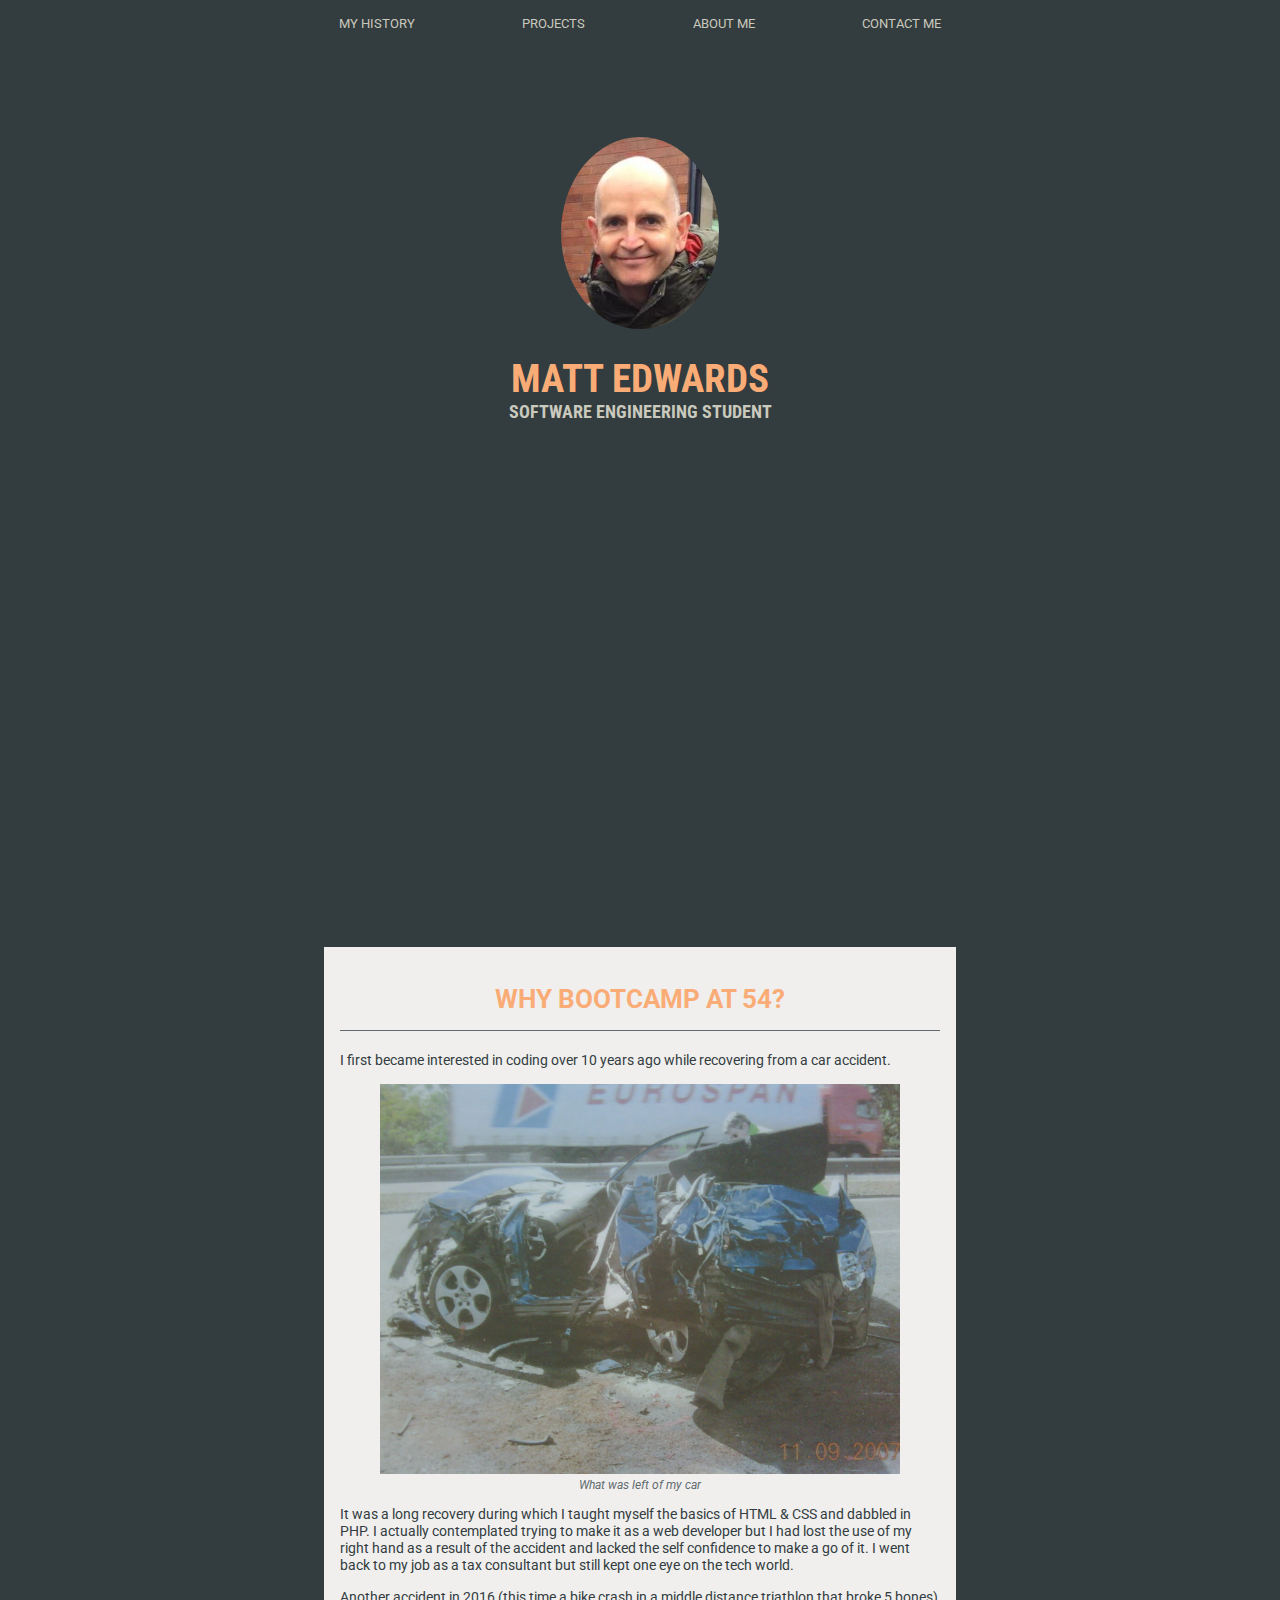
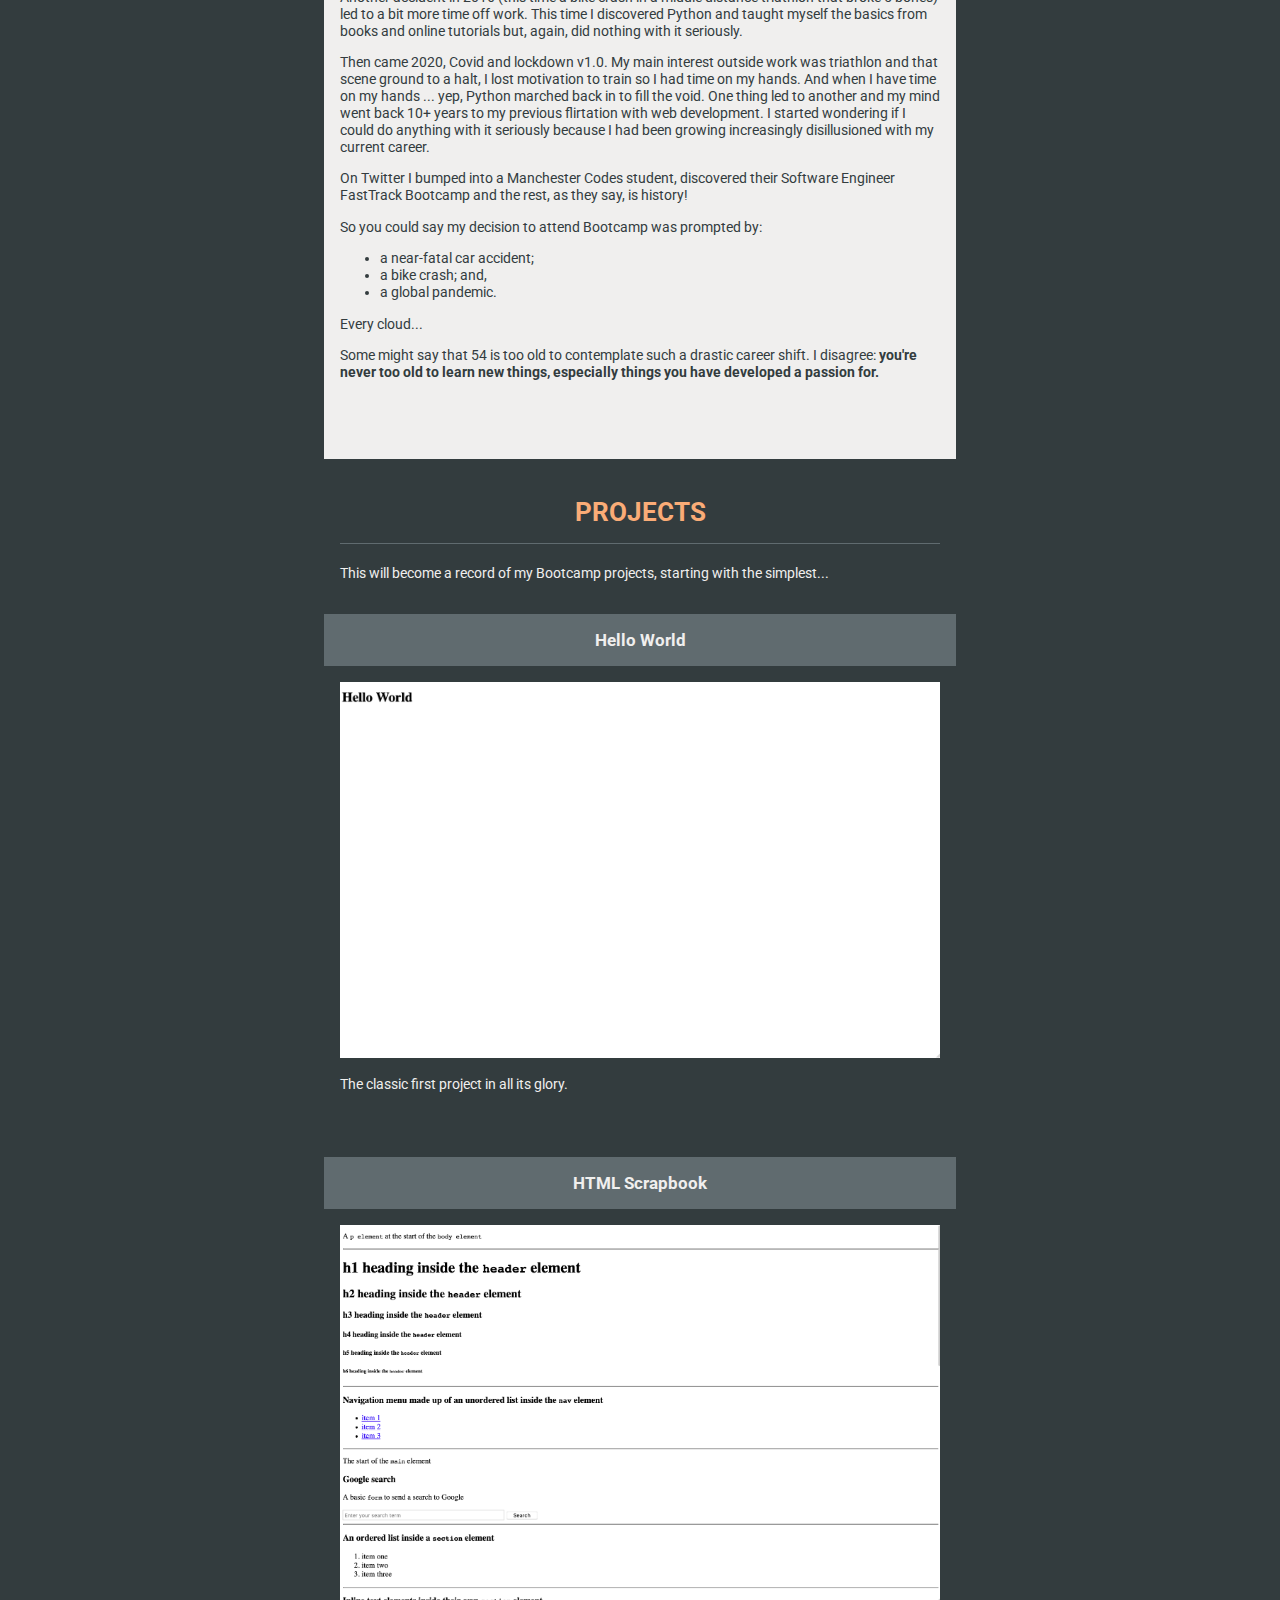
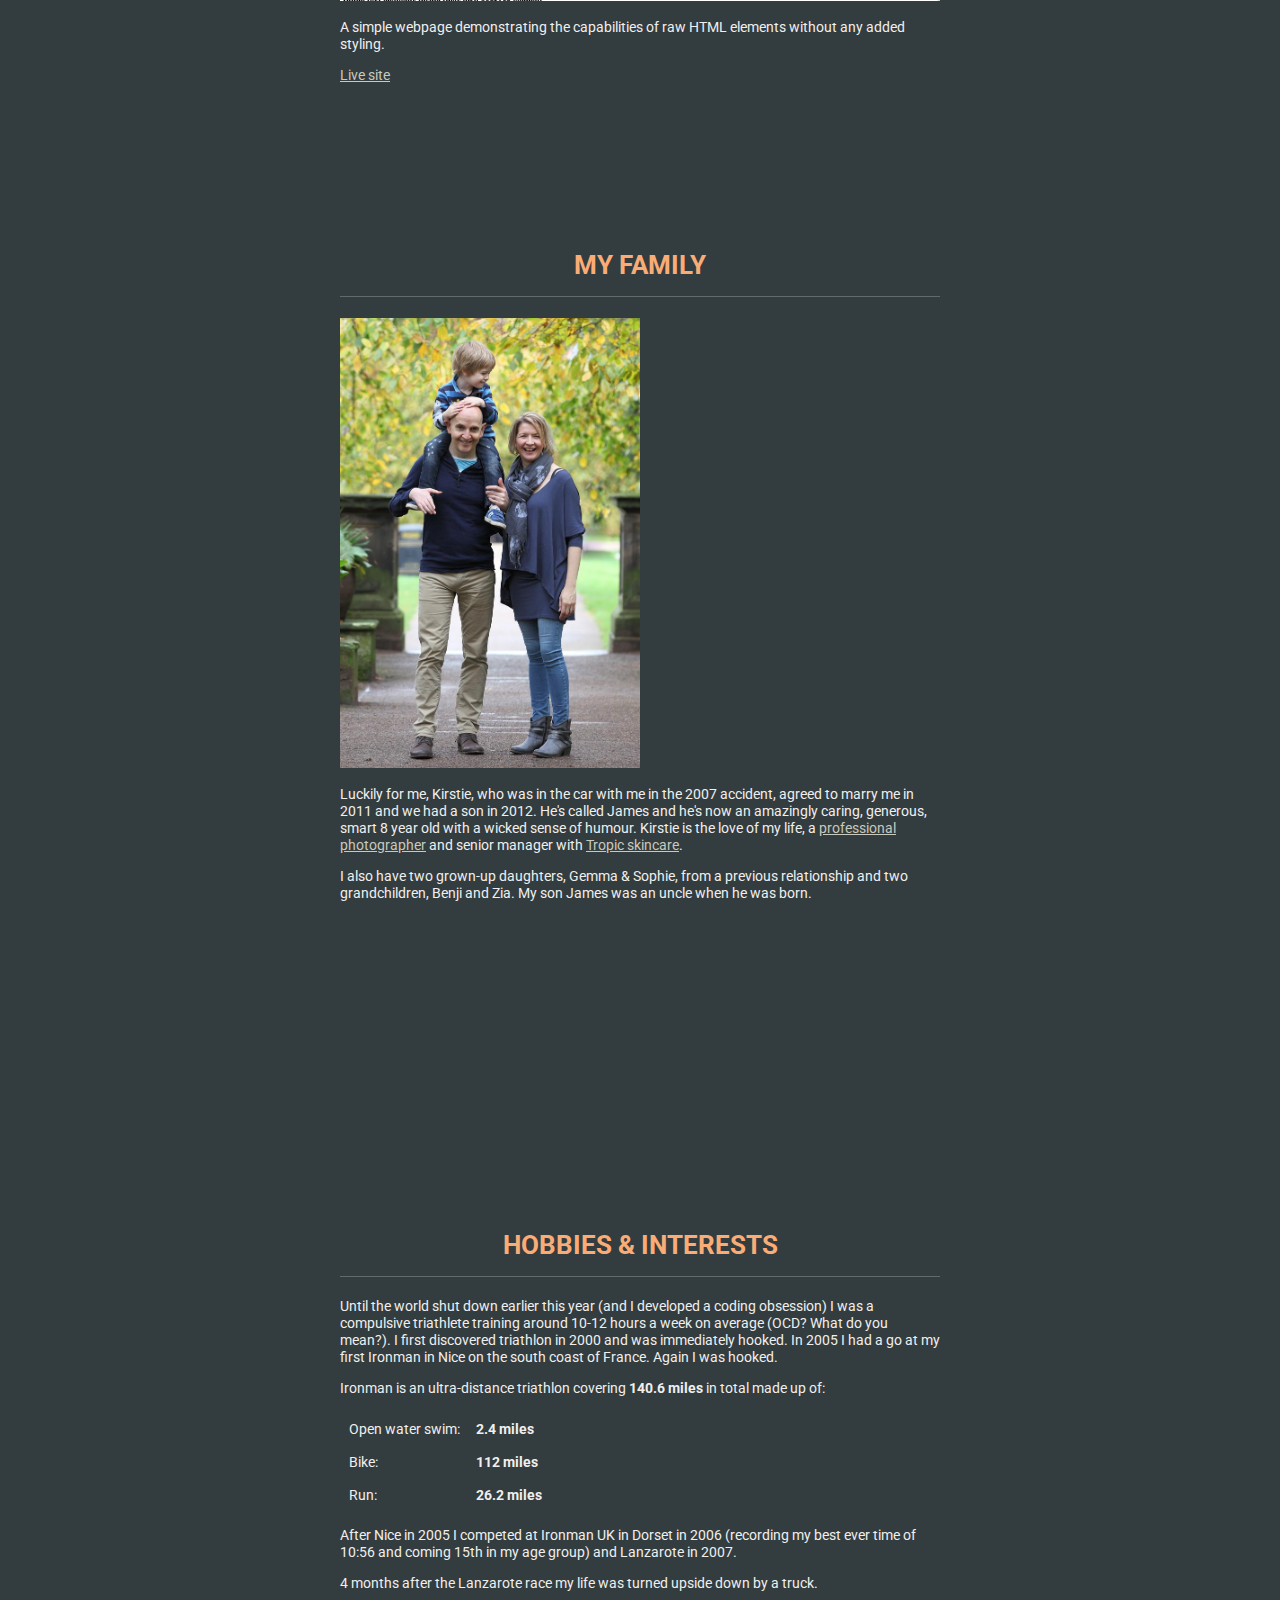
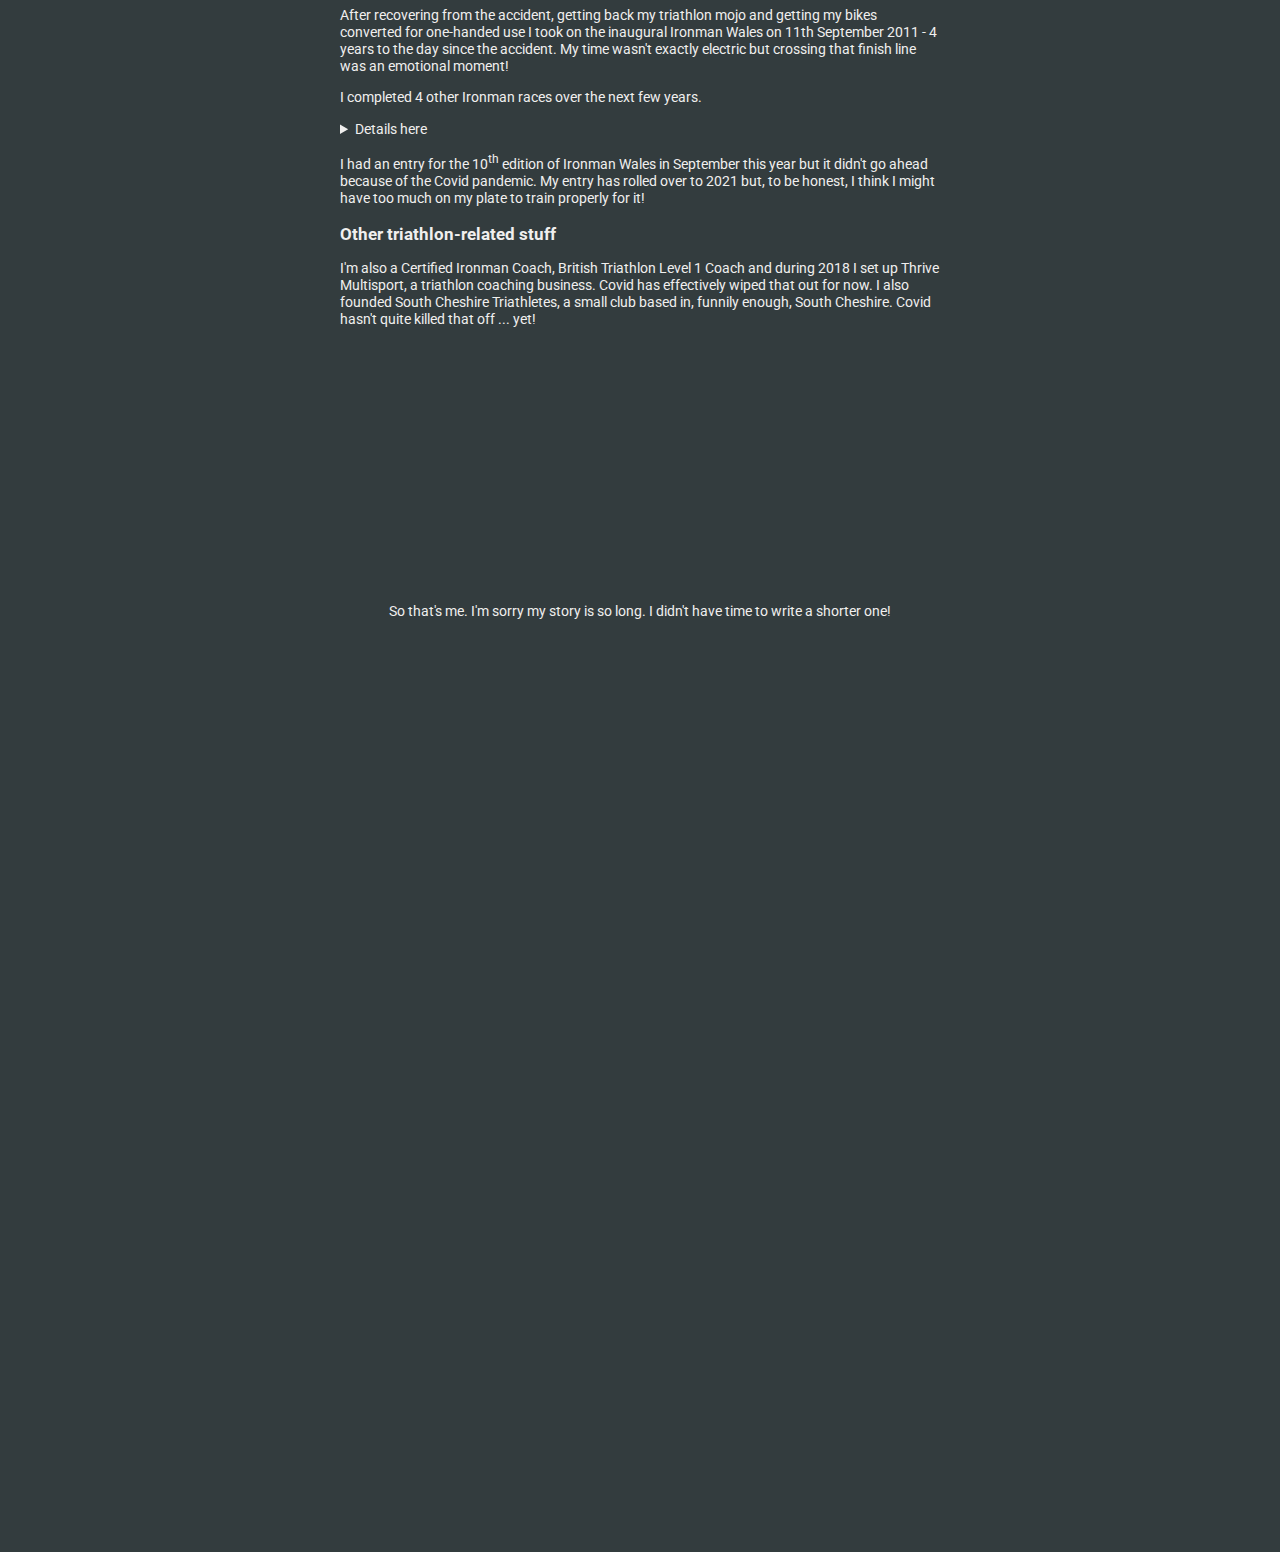
==== index.html @ 6e7f46fa "history and projects sections first draft of styling completed" ====
<!DOCTYPE html>
<html lang="en">
<head>
    <meta charset="UTF-8">
    <meta name="viewport" content="width=device-width, initial-scale=1.0">
    <link rel="stylesheet" href="styles.css">
    <link rel="preconnect" href="https://fonts.gstatic.com">
    <link rel="preconnect" href="https://fonts.gstatic.com">
    <link href="https://fonts.googleapis.com/css2?family=Roboto&family=Roboto+Condensed:wght@300&display=swap" rel="stylesheet">  
    <title>Matt Edwards</title>
</head>
<body>
  
  <nav>
    <ul class="main-nav">
      <li><a href="#history">my history</a></li>
      <li><a href="#projects">projects</a></li>
      <li><a href="#about">about me</a></li>
      <li><a href="#contact">contact me</a></li>
    </ul>
  </nav>
    
  <header>
    <div class="inner">
      <img src="me.jpg" alt="a picture of Matt">
      <h1 class="branding">Matt Edwards</h1>
      <h2 class="role">Software Engineering Student</h2>
    </div>
    
  </header>
  <main>
    <section id="history">
      <h2>Why Bootcamp at 54?</h2>
      <p>I first became interested in coding over 10 years ago while recovering from a car accident.</p>
      <figure><img id="accident" src="accident_image.jpg" alt="My car after the accident">
        <figcaption>What was left of my car</figcaption>
      </figure>
      <p>It was a long recovery during which I taught myself the basics of HTML & CSS and dabbled in PHP. I actually contemplated trying to make it as a web developer but I had lost the use of my right hand as a result of the accident and lacked the self confidence to make a go of it. I went back to my job as a tax consultant but still kept one eye on the tech world.</p>
      <p>Another accident in 2016 (this time a bike crash in a middle distance triathlon that broke 5 bones) led to a bit more time off work. This time I discovered Python and taught myself the basics from books and online tutorials but, again, did nothing with it seriously.</p>
      <p>Then came 2020, Covid and lockdown v1.0. My main interest outside work was triathlon and that scene ground to a halt, I lost motivation to train so I had time on my hands. And when I have time on my hands ... yep, Python marched back in to fill the void. One thing led to another and my mind went back 10+ years to my previous flirtation with web development. I started wondering if I could do anything with it seriously because I had been growing increasingly disillusioned with my current career.</p>
      <p>On Twitter I bumped into a Manchester Codes student, discovered their Software Engineer FastTrack Bootcamp and the rest, as they say, is history!</p>
      <p>So you could say my decision to attend Bootcamp was prompted by:</p>
      <ul>
        <li>a near-fatal car accident;</li>
        <li>a bike crash; and,</li>
        <li>a global pandemic.</li>
      </ul>
      <p>Every cloud...</p>
      <p>Some might say that 54 is too old to contemplate such a drastic career shift. I disagree: <strong>you're never too old to learn new things, especially things you have developed a passion for.</strong></p>
    </section>

    <section id="projects">
      <h2>Projects</h2>
      <p>This will become a record of my Bootcamp projects, starting with the simplest...</p>
      
      <article class="project">
        <h3>Hello World</h3>
        <div class="project-inner">
          <img src="hello.png" alt="A screenshot of the Hello World project.">
          <p>The classic first project in all its glory.</p>
        </div>
      </article>
      
      <article class="project">
        <h3>HTML Scrapbook</h3>
        <div class="project-inner">
          <img src="scrapbook.png" alt="A screenshot of the HTML Scrapbook project.">
          <p>A simple webpage demonstrating the capabilities of raw HTML elements without any added styling.</p>
          <a href="https://matt-j-e.github.io/html-scrapbook/" class="project-link">Live site</a>
        </div>
      </article>
      
    </section>
    <section>
      <h2>My family</h2>
      <img src="family.jpg" alt="A picture of me, Kirstie & James" width="300">
      <p>Luckily for me, Kirstie, who was in the car with me in the 2007 accident, agreed to marry me in 2011 and we had a son in 2012. He's called James and he's now an amazingly caring, generous, smart 8 year old with a wicked sense of humour. Kirstie is the love of my life, a <a href="http://www.kirstieedwards.co.uk">professional photographer</a> and senior manager with <a href="https://tropicskincare.com/">Tropic skincare</a>.</p>
      <p>I also have two grown-up daughters, Gemma & Sophie, from a previous relationship and two grandchildren, Benji and Zia. My son James was an uncle when he was born.</p>
    </section>
    <section>
      <h2>Hobbies & interests</h2>
      <p>Until the world shut down earlier this year (and I developed a coding obsession) I was a compulsive triathlete training around 10-12 hours a week on average (OCD? What do you mean?). I first discovered triathlon in 2000 and was immediately hooked. In 2005 I had a go at my first Ironman in Nice on the south coast of France. Again I was hooked.</p>
      <p>Ironman is an ultra-distance triathlon covering <strong>140.6 miles</strong> in total made up of:</p>
      <table cellpadding="7">
        <tr><td>Open water swim:</td><td><strong>2.4 miles</strong></td></tr>
        <tr><td>Bike:</td><td><strong>112 miles</strong></td></tr>
        <tr><td>Run:</td><td><strong>26.2 miles</strong></td></tr>
      </table>
      <p>After Nice in 2005 I competed at Ironman UK in Dorset in 2006 (recording my best ever time of 10:56 and coming 15th in my age group) and Lanzarote in 2007.</p>
      <p>4 months after the Lanzarote race my life was turned upside down by a truck.</p>
      <p>After recovering from the accident, getting back my triathlon mojo and getting my bikes converted for one-handed use I took on the inaugural Ironman Wales on 11th September 2011 - 4 years to the day since the accident. My time wasn't exactly electric but crossing that finish line was an emotional moment!</p>
      <p>I completed 4 other Ironman races over the next few years.</p>
      <details>
        <summary>Details here</summary>
        <table cellpadding="4">
          <tr><td>2014</td><td>Ironman UK - Bolton</td></tr>
          <tr><td>2015</td><td>Ironman UK - Bolton</td></tr>
          <tr><td>2018</td><td>Ironman Denmark - Copenhagen</td></tr>
          <tr><td>2019</td><td>Challenge Roth - Bavaria, Germany</td></tr>
        </table>
      </details>
      <p>I had an entry for the 10<sup>th</sup> edition of Ironman Wales in September this year but it didn't go ahead because of the Covid pandemic. My entry has rolled over to 2021 but, to be honest, I think I might have too much on my plate to train properly for it!</p>
      <aside>
        <h3>Other triathlon-related stuff</h3>
        <p>I'm also a Certified Ironman Coach, British Triathlon Level 1 Coach and during 2018 I set up Thrive Multisport, a triathlon coaching business. Covid has effectively wiped that out for now. I also founded South Cheshire Triathletes, a small club based in, funnily enough, South Cheshire. Covid hasn't quite killed that off ... yet!</p>
    </aside>
    </section>
    <section>
      <p>So that's me. I'm sorry my story is so long. I didn't have time to write a shorter one!</p>
    </section>
  </main>
</body>
</html>
---- styles.css ----
:root {
  --dark-grey: #333C3E;
  --mid-grey: #606B6F;
  --white: #F0EFEE;
  --cream: #C9C9BD;
  --orange: #FAAC77;

  font-family: 'Roboto', sans-serif;
}

body {
  max-width: 800px;
  background-color: var(--dark-grey);
  color: var(--white);
  font-size: 0.9rem;
  margin: 0 auto;
}

a:link, a:visited {
  color: var(--cream);
}

.main-nav {
  display: flex;
  justify-content: space-evenly;
  list-style: none;
  padding: 0;
  margin: 1rem 0;
  text-transform: uppercase;
  font-size: 0.8rem;
}

.main-nav a {
  padding: 0.5rem;
}

.main-nav a:link, .main-nav a:visited {
  color: var(--cream);
  text-decoration: none;
}

.main-nav a:hover {
  color: var(--dark-grey);
  background-color: var(--cream);
  border-radius: 0.2rem;
}

header {
  height: 100vh;
  display: flex;
  justify-content: center;
  /* align-items: center; */
}

header .inner {
  font-family: 'Roboto Condensed', sans-serif;
  display: flex;
  flex-direction: column;
  align-items: center;
  margin-top: 10vh;
}

.inner img {
  border-radius: 50%;
  width: 60%;
}

.branding {
  color: var(--orange);
  text-transform: uppercase;
  font-size: 2.45rem;
  margin-bottom: 0;
}

.role {
  color: var(--cream);
  text-transform: uppercase;
  font-size: 1.1rem;
  margin-top: 0;
}

main {
  display: flex;
  flex-direction: column;
  align-items: center;
}

section {
  padding: 1rem;
  max-width: 600px;
  min-height: 100vh;
  padding-bottom: 4rem;
}

section h2 {
  text-transform: uppercase;
  font-size: 1.6rem;
  text-align: center;
  padding-bottom: 1rem;
  border-bottom: 1px solid var(--mid-grey);
  color: var(--orange);
}

#accident {
  width: 100%;
}

#history figcaption {
  text-align: center;
  color: var(--mid-grey);
  font-size: smaller;
  font-style: italic;
}

#history {
  background-color: var(--white);
  color: var(--dark-grey);
}

#projects h3 {
  text-align: center;
  color: var(--white);
  background-color: var(--mid-grey);
  padding: 1rem 0;
  margin: 2rem -1rem 1rem -1rem;
}

.project {
  margin-bottom: 4rem;
}

.project-inner img {
  width: 100%;
}

/*** MEDIA QUERIES ***/
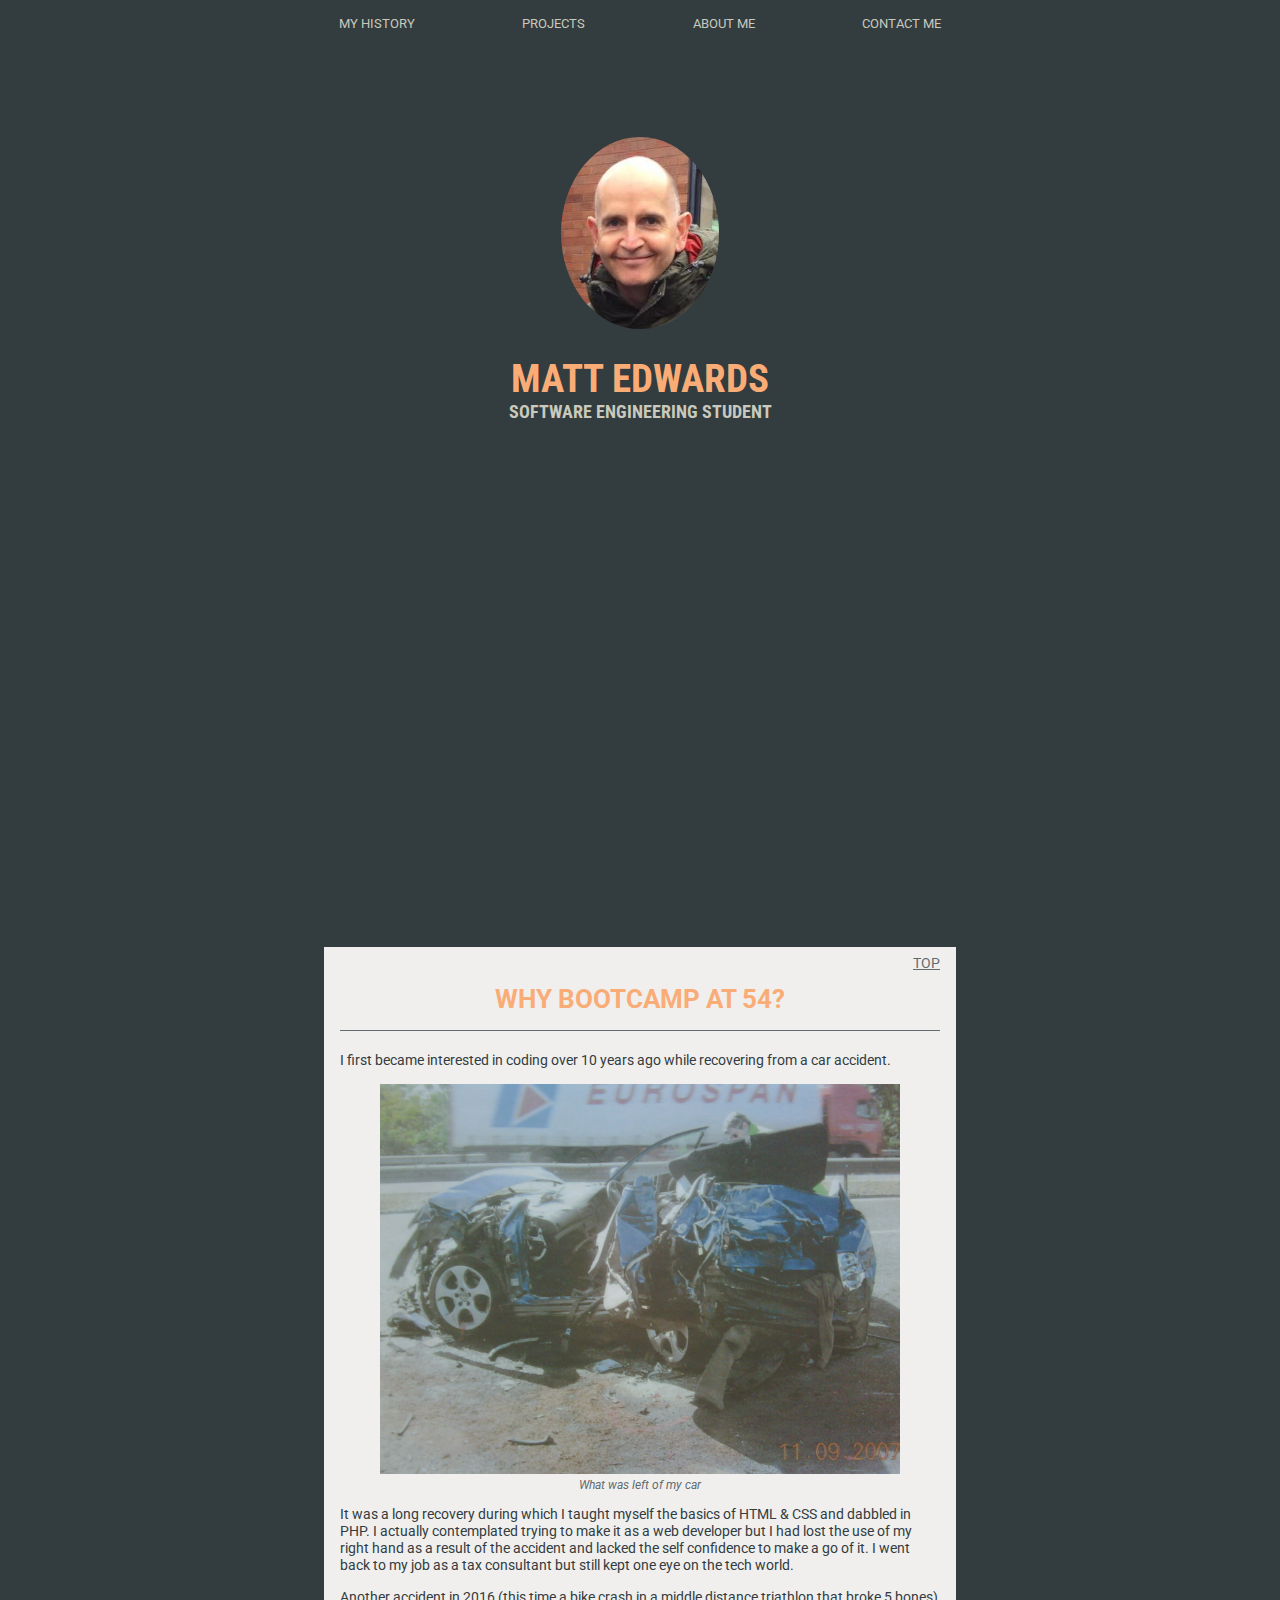
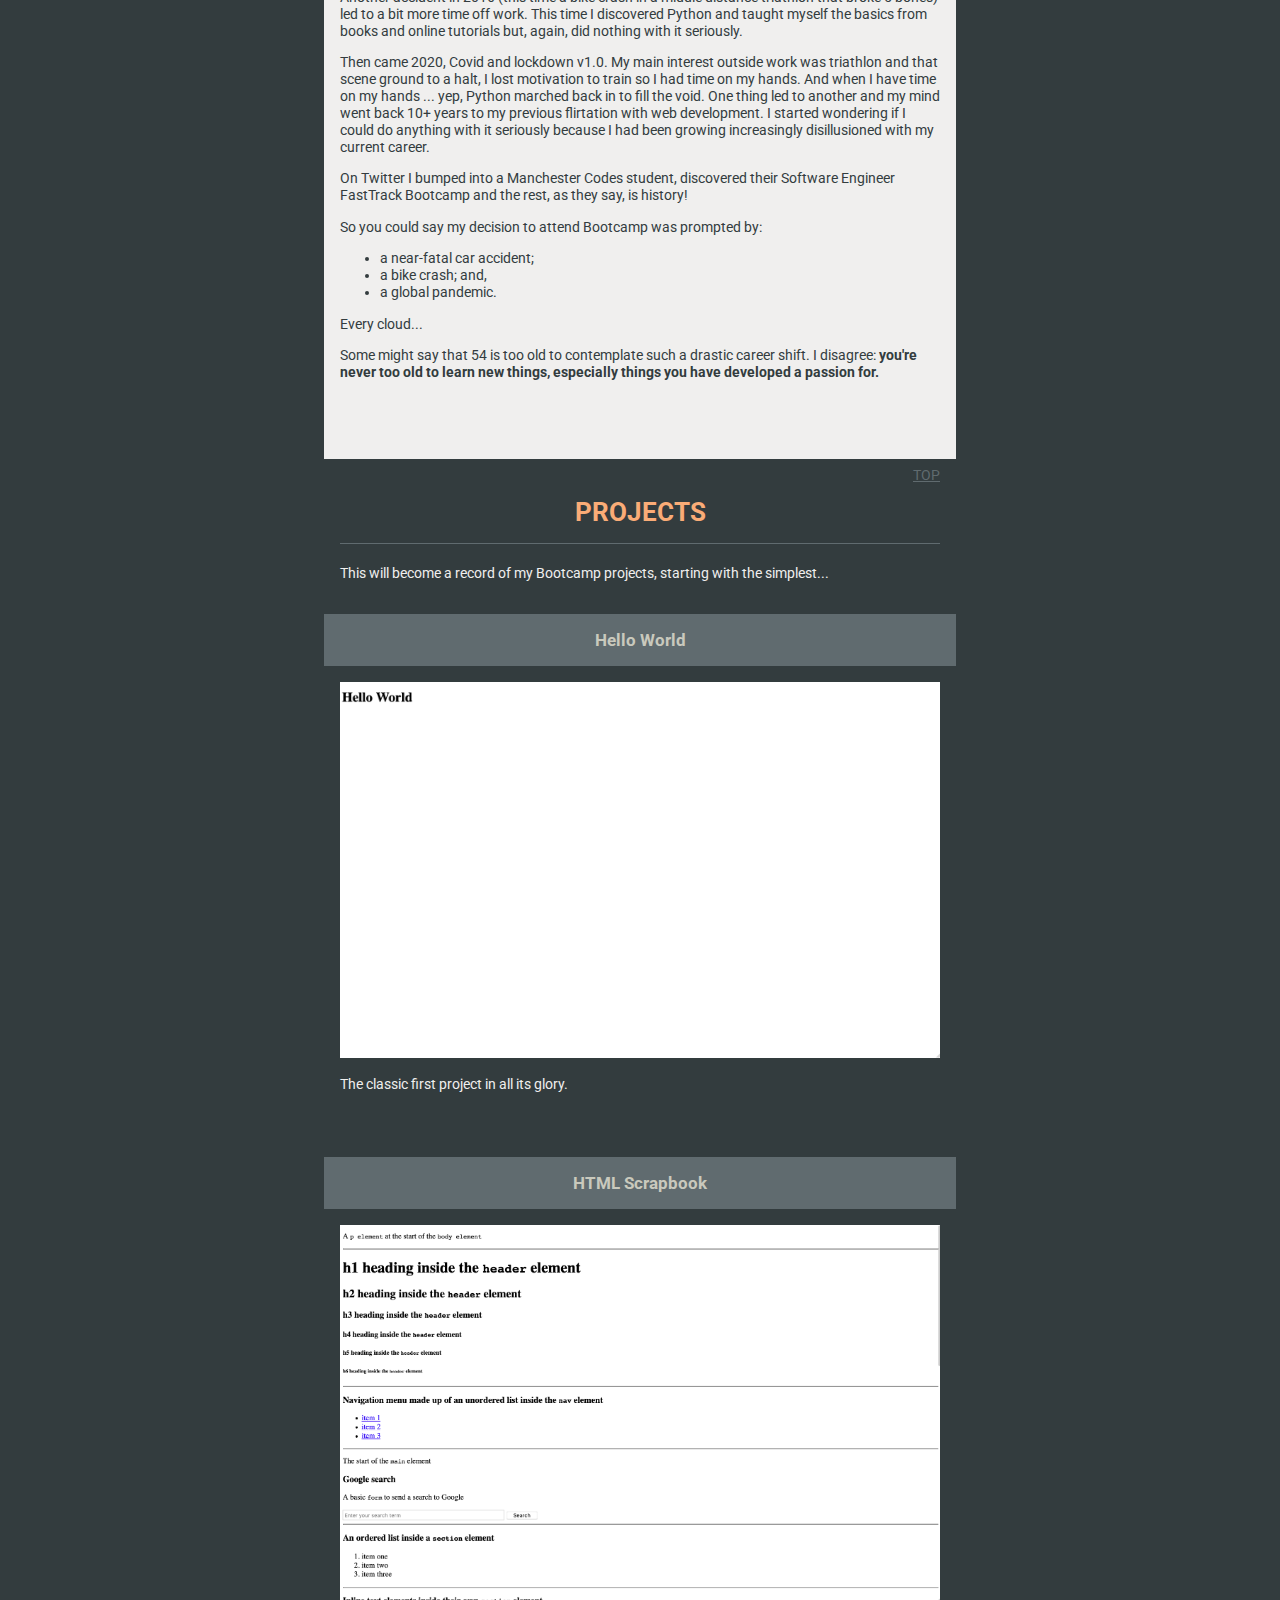
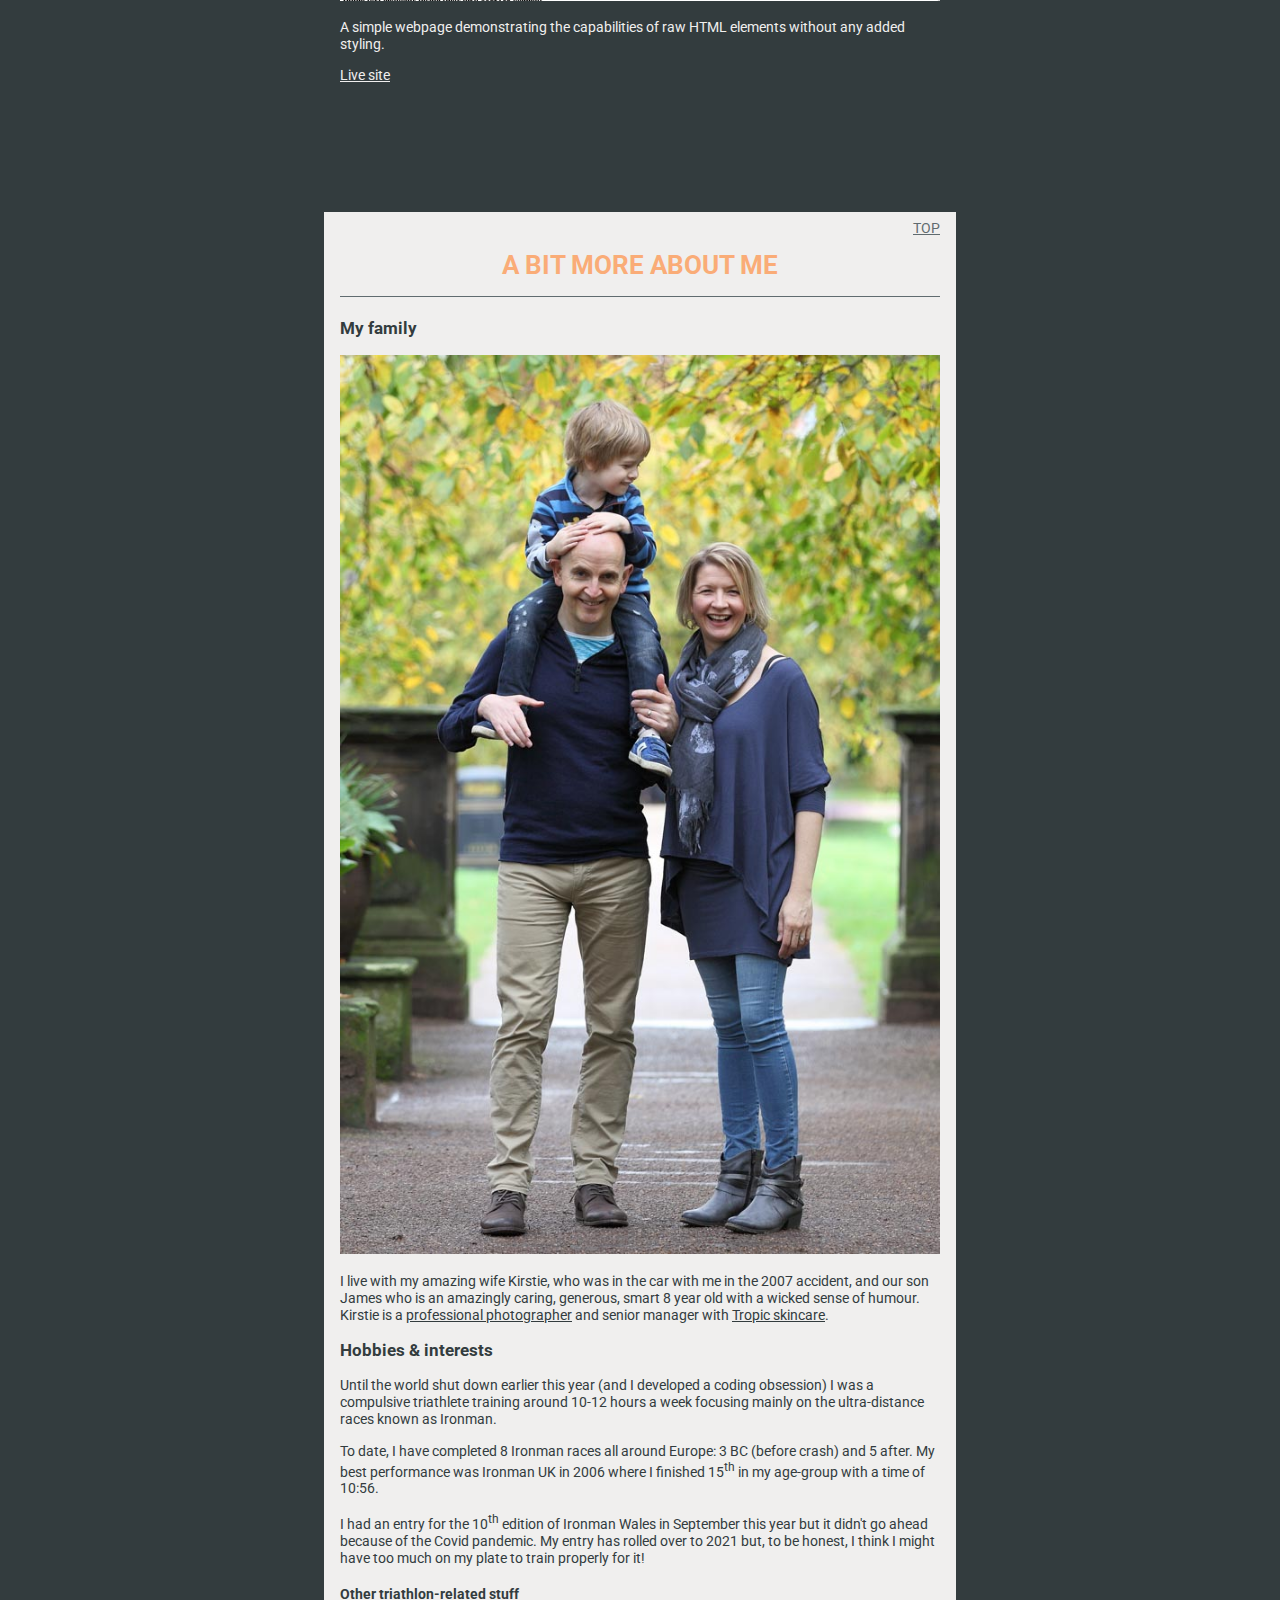
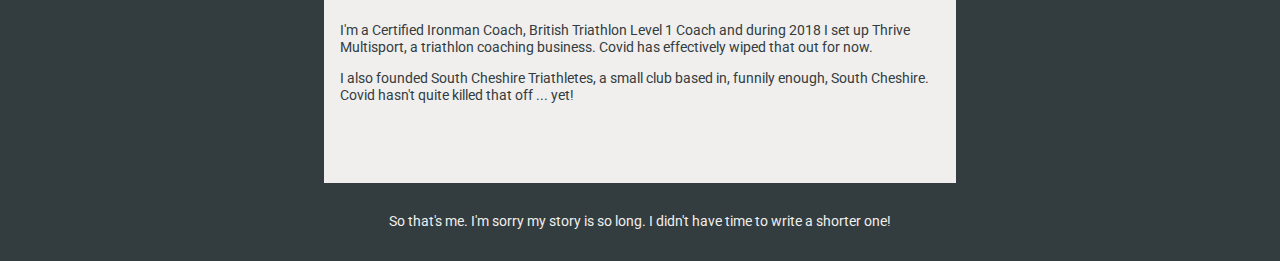
==== commit 40c8cd44: "about me details added and kind of styled. contact me is still missing. It's at least a semi-complet" ====
--- a/index.html
+++ b/index.html
@@ -31,6 +31,7 @@
   <main>
     <section id="history">
       <h2>Why Bootcamp at 54?</h2>
+      <span class="top-link"><a href="#">top</a></span>
       <p>I first became interested in coding over 10 years ago while recovering from a car accident.</p>
       <figure><img id="accident" src="accident_image.jpg" alt="My car after the accident">
         <figcaption>What was left of my car</figcaption>
@@ -51,6 +52,7 @@
 
     <section id="projects">
       <h2>Projects</h2>
+      <span class="top-link"><a href="#">top</a></span>
       <p>This will become a record of my Bootcamp projects, starting with the simplest...</p>
       
       <article class="project">
@@ -68,46 +70,33 @@
           <p>A simple webpage demonstrating the capabilities of raw HTML elements without any added styling.</p>
           <a href="https://matt-j-e.github.io/html-scrapbook/" class="project-link">Live site</a>
         </div>
+      </article> 
+    </section> 
+
+    <section id="about">
+      <h2>A bit more about me</h2>
+      <span class="top-link"><a href="#">top</a></span>
+      <article class="about">
+        <h3>My family</h3>
+        <img src="family.jpg" alt="A picture of me, Kirstie & James">
+        <p>I live with my amazing wife Kirstie, who was in the car with me in the 2007 accident, and our son James who is an amazingly caring, generous, smart 8 year old with a wicked sense of humour. Kirstie is a <a href="http://www.kirstieedwards.co.uk">professional photographer</a> and senior manager with <a href="https://tropicskincare.com/">Tropic skincare</a>.</p>
       </article>
       
+      <article class="about">
+        <h3>Hobbies & interests</h3>
+        <p>Until the world shut down earlier this year (and I developed a coding obsession) I was a compulsive triathlete training around 10-12 hours a week focusing mainly on the ultra-distance races known as Ironman.</p>
+        <p>To date, I have completed 8 Ironman races all around Europe: 3 BC (before crash) and 5 after. My best performance was Ironman UK in 2006 where I finished 15<sup>th</sup> in my age-group with a time of 10:56.</p>
+        <p>I had an entry for the 10<sup>th</sup> edition of Ironman Wales in September this year but it didn't go ahead because of the Covid pandemic. My entry has rolled over to 2021 but, to be honest, I think I might have too much on my plate to train properly for it!</p>
+        <aside>
+          <h4>Other triathlon-related stuff</h4>
+          <p>I'm a Certified Ironman Coach, British Triathlon Level 1 Coach and during 2018 I set up Thrive Multisport, a triathlon coaching business. Covid has effectively wiped that out for now.</p>
+          <p>I also founded South Cheshire Triathletes, a small club based in, funnily enough, South Cheshire. Covid hasn't quite killed that off ... yet!</p>
+        </aside>
+      </article>
     </section>
-    <section>
-      <h2>My family</h2>
-      <img src="family.jpg" alt="A picture of me, Kirstie & James" width="300">
-      <p>Luckily for me, Kirstie, who was in the car with me in the 2007 accident, agreed to marry me in 2011 and we had a son in 2012. He's called James and he's now an amazingly caring, generous, smart 8 year old with a wicked sense of humour. Kirstie is the love of my life, a <a href="http://www.kirstieedwards.co.uk">professional photographer</a> and senior manager with <a href="https://tropicskincare.com/">Tropic skincare</a>.</p>
-      <p>I also have two grown-up daughters, Gemma & Sophie, from a previous relationship and two grandchildren, Benji and Zia. My son James was an uncle when he was born.</p>
-    </section>
-    <section>
-      <h2>Hobbies & interests</h2>
-      <p>Until the world shut down earlier this year (and I developed a coding obsession) I was a compulsive triathlete training around 10-12 hours a week on average (OCD? What do you mean?). I first discovered triathlon in 2000 and was immediately hooked. In 2005 I had a go at my first Ironman in Nice on the south coast of France. Again I was hooked.</p>
-      <p>Ironman is an ultra-distance triathlon covering <strong>140.6 miles</strong> in total made up of:</p>
-      <table cellpadding="7">
-        <tr><td>Open water swim:</td><td><strong>2.4 miles</strong></td></tr>
-        <tr><td>Bike:</td><td><strong>112 miles</strong></td></tr>
-        <tr><td>Run:</td><td><strong>26.2 miles</strong></td></tr>
-      </table>
-      <p>After Nice in 2005 I competed at Ironman UK in Dorset in 2006 (recording my best ever time of 10:56 and coming 15th in my age group) and Lanzarote in 2007.</p>
-      <p>4 months after the Lanzarote race my life was turned upside down by a truck.</p>
-      <p>After recovering from the accident, getting back my triathlon mojo and getting my bikes converted for one-handed use I took on the inaugural Ironman Wales on 11th September 2011 - 4 years to the day since the accident. My time wasn't exactly electric but crossing that finish line was an emotional moment!</p>
-      <p>I completed 4 other Ironman races over the next few years.</p>
-      <details>
-        <summary>Details here</summary>
-        <table cellpadding="4">
-          <tr><td>2014</td><td>Ironman UK - Bolton</td></tr>
-          <tr><td>2015</td><td>Ironman UK - Bolton</td></tr>
-          <tr><td>2018</td><td>Ironman Denmark - Copenhagen</td></tr>
-          <tr><td>2019</td><td>Challenge Roth - Bavaria, Germany</td></tr>
-        </table>
-      </details>
-      <p>I had an entry for the 10<sup>th</sup> edition of Ironman Wales in September this year but it didn't go ahead because of the Covid pandemic. My entry has rolled over to 2021 but, to be honest, I think I might have too much on my plate to train properly for it!</p>
-      <aside>
-        <h3>Other triathlon-related stuff</h3>
-        <p>I'm also a Certified Ironman Coach, British Triathlon Level 1 Coach and during 2018 I set up Thrive Multisport, a triathlon coaching business. Covid has effectively wiped that out for now. I also founded South Cheshire Triathletes, a small club based in, funnily enough, South Cheshire. Covid hasn't quite killed that off ... yet!</p>
-    </aside>
-    </section>
-    <section>
+    <footer>
       <p>So that's me. I'm sorry my story is so long. I didn't have time to write a shorter one!</p>
-    </section>
+    </footer>
   </main>
 </body>
 </html>--- a/styles.css
+++ b/styles.css
@@ -17,7 +17,11 @@
 }
 
 a:link, a:visited {
-  color: var(--cream);
+  color: inherit;
+}
+
+a:hover {
+  text-decoration: none;
 }
 
 .main-nav {
@@ -90,6 +94,15 @@
   max-width: 600px;
   min-height: 100vh;
   padding-bottom: 4rem;
+  position: relative;
+}
+
+.top-link {
+  position: absolute;
+  right: 1rem;
+  top: 0.5rem;
+  text-transform: uppercase;
+  color: var(--mid-grey)
 }
 
 section h2 {
@@ -112,14 +125,14 @@
   font-style: italic;
 }
 
-#history {
+#history, #about {
   background-color: var(--white);
   color: var(--dark-grey);
 }
 
 #projects h3 {
   text-align: center;
-  color: var(--white);
+  color: var(--cream);
   background-color: var(--mid-grey);
   padding: 1rem 0;
   margin: 2rem -1rem 1rem -1rem;
@@ -133,4 +146,13 @@
   width: 100%;
 }
 
+.about img {
+  width: 100%;
+}
+
+footer {
+  padding: 1rem;
+  text-align: center;
+}
+
 /*** MEDIA QUERIES ***/
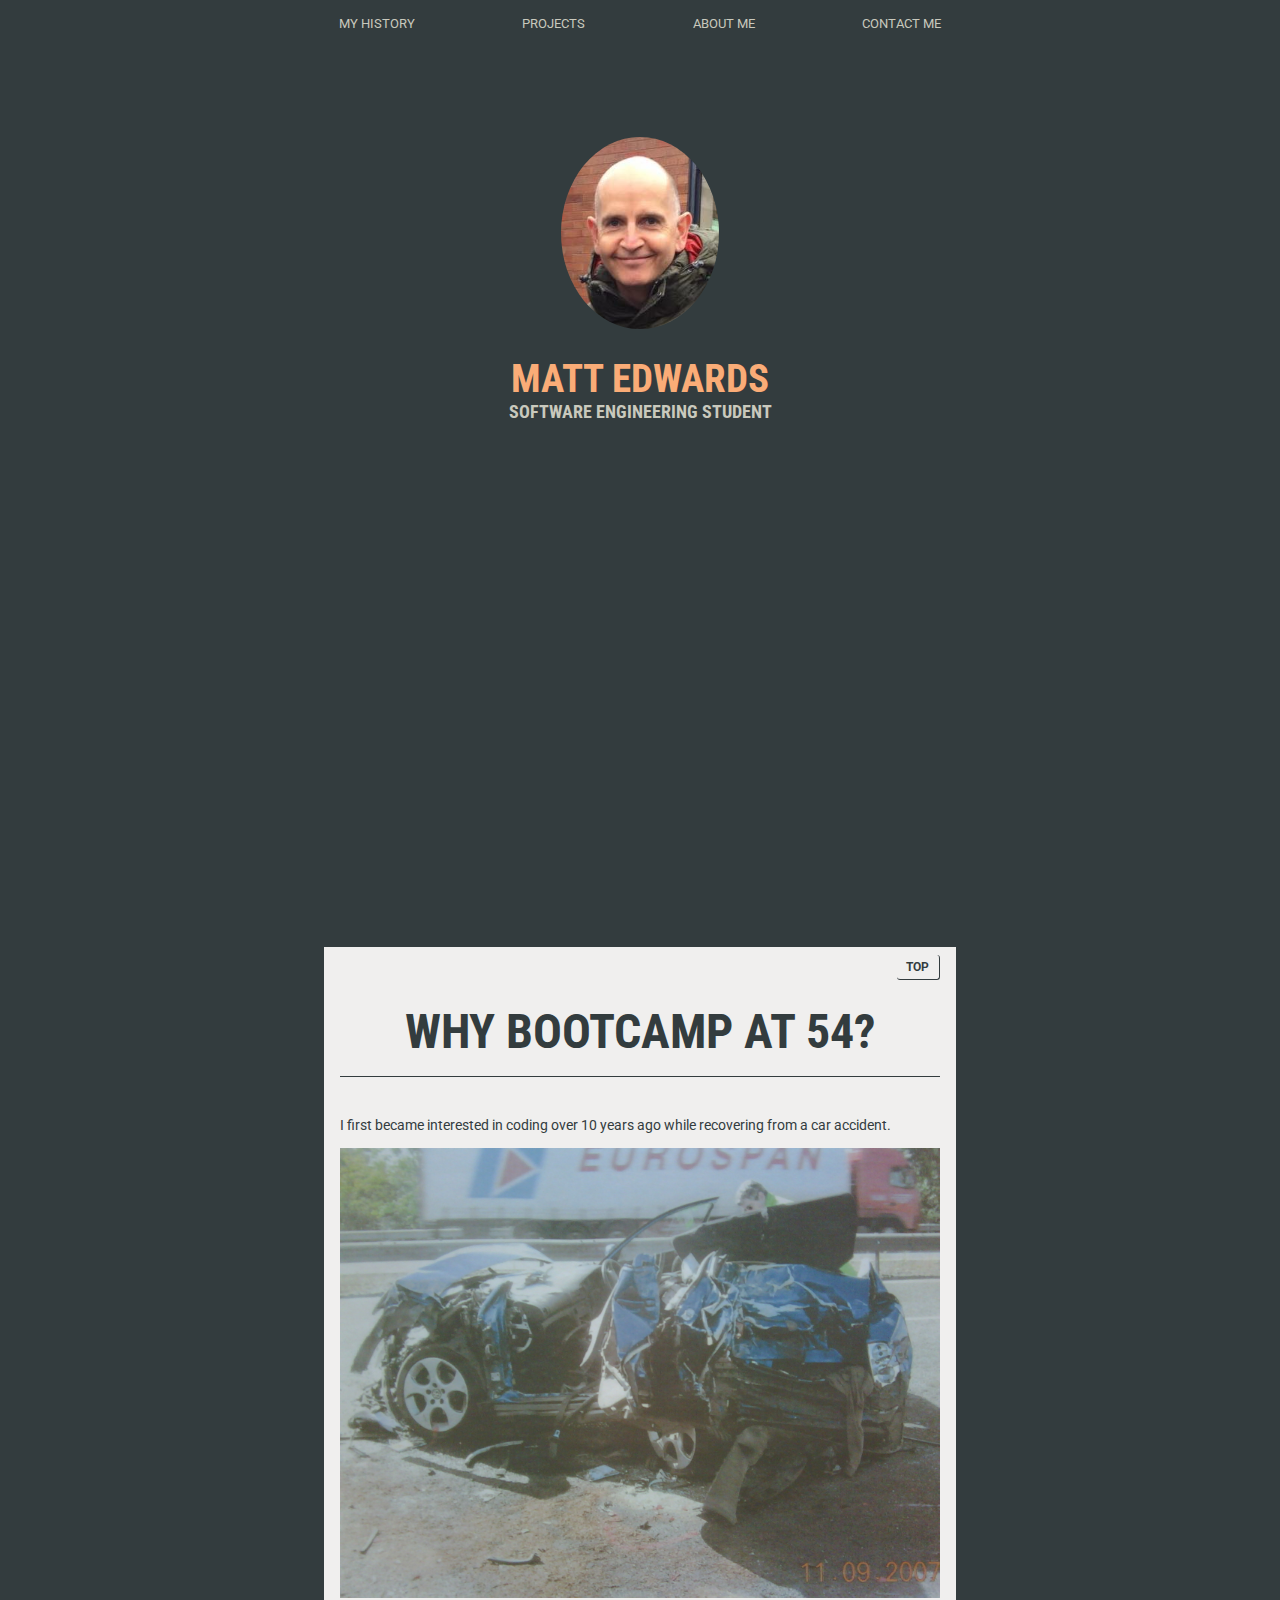
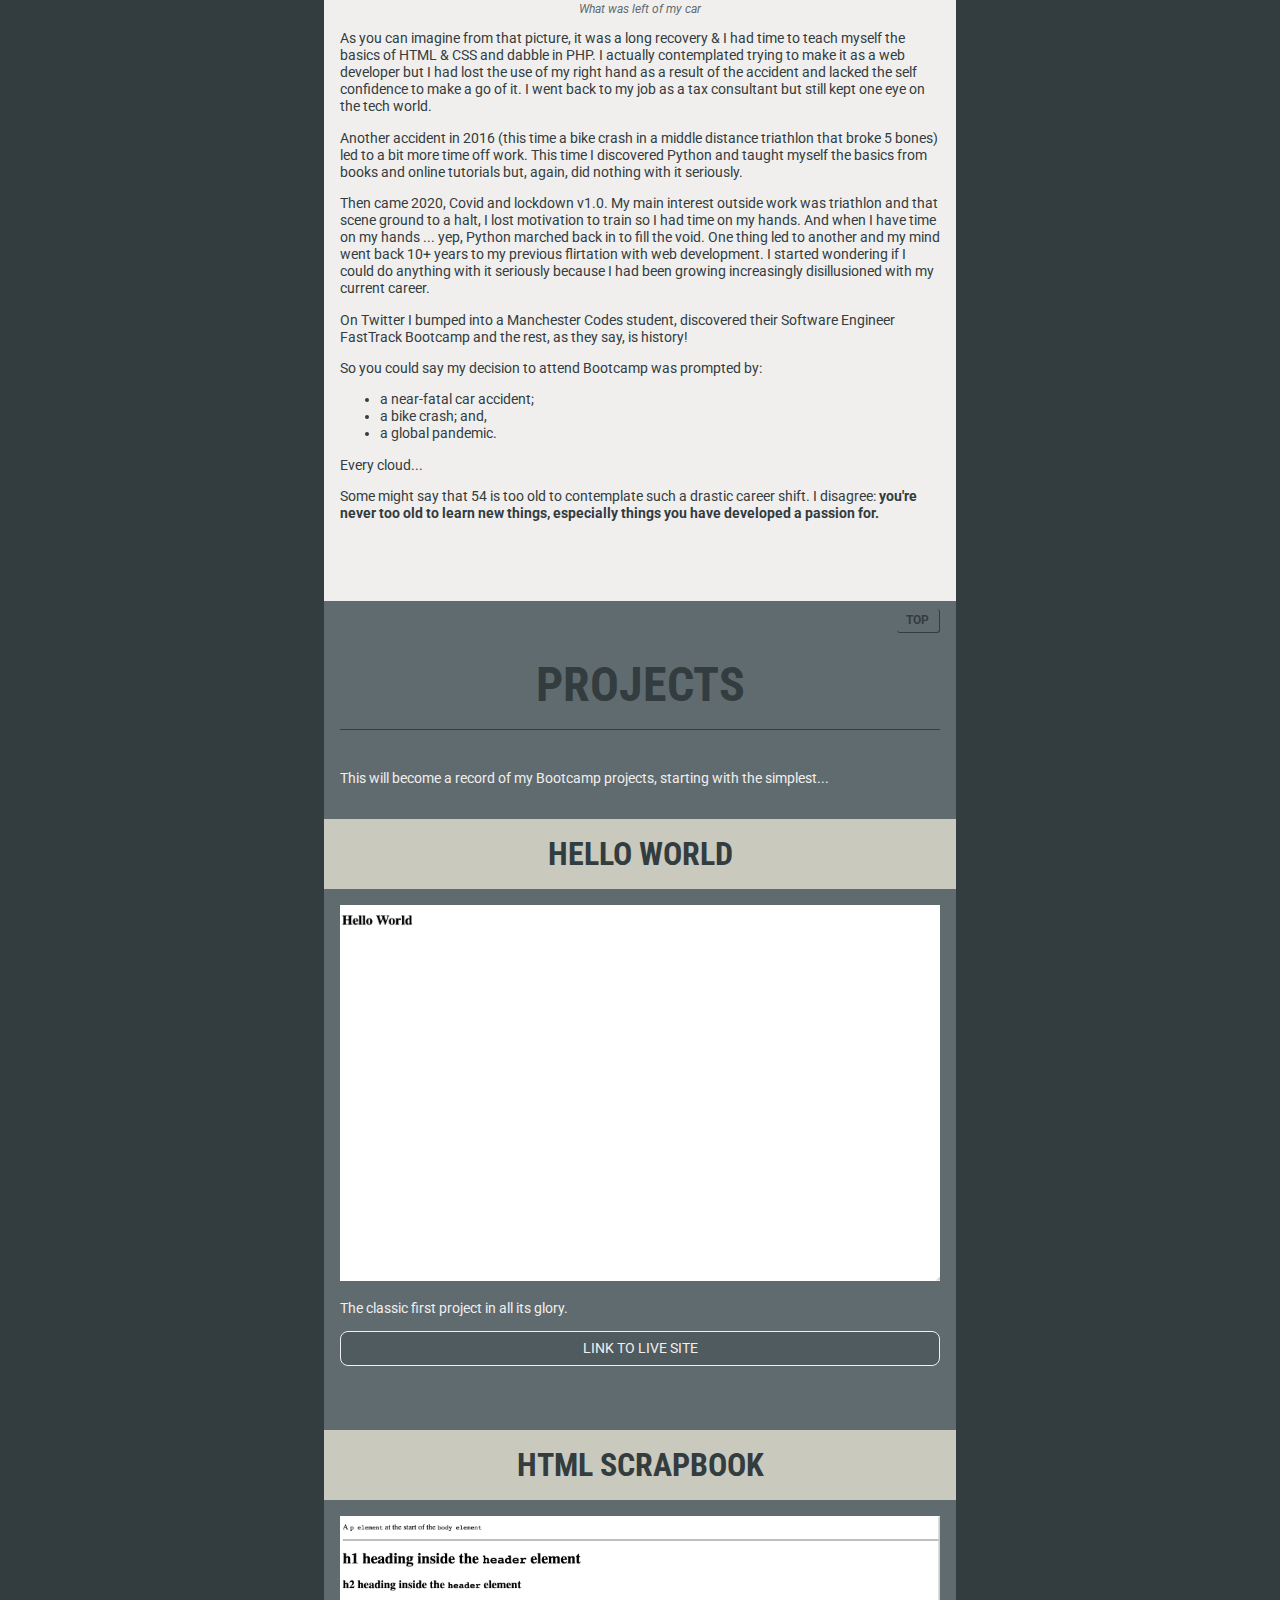
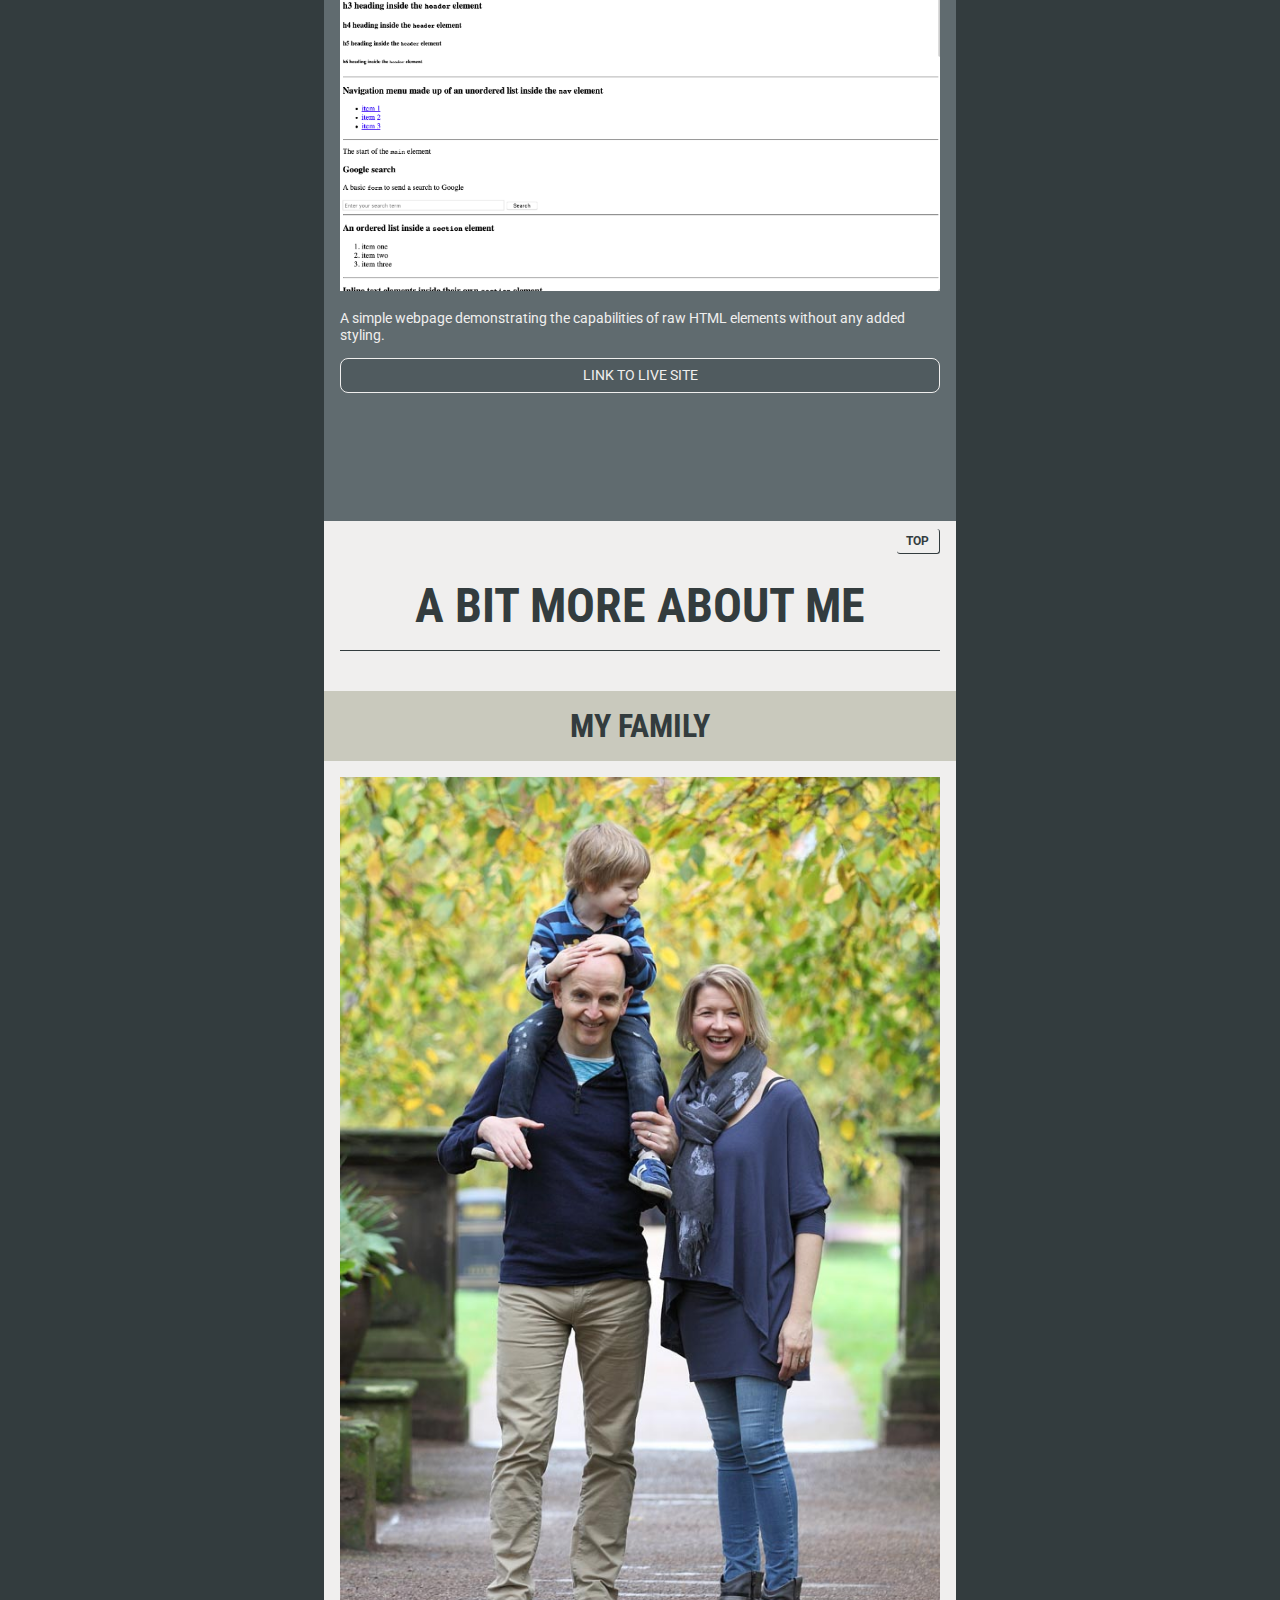
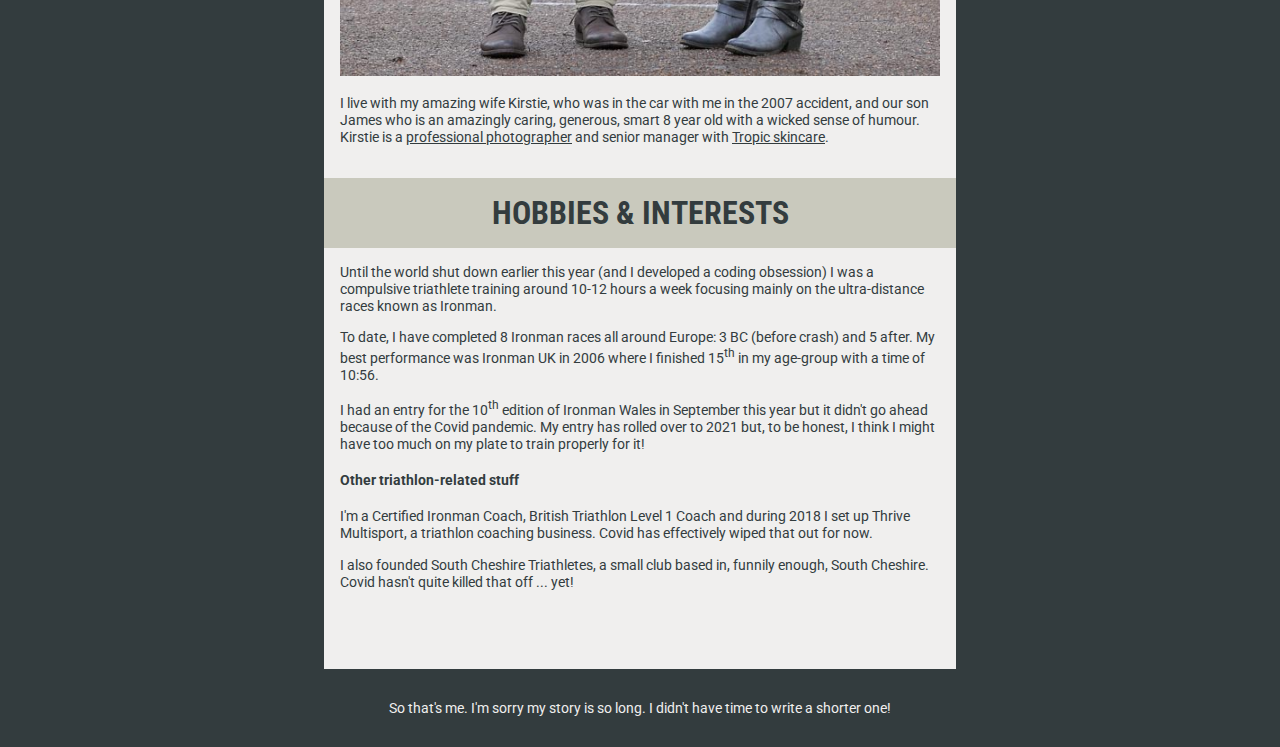
==== commit 264c946c: "more minor styling twaeks. changed background color of even sections & link styling" ====
--- a/index.html
+++ b/index.html
@@ -6,7 +6,8 @@
     <link rel="stylesheet" href="styles.css">
     <link rel="preconnect" href="https://fonts.gstatic.com">
     <link rel="preconnect" href="https://fonts.gstatic.com">
-    <link href="https://fonts.googleapis.com/css2?family=Roboto&family=Roboto+Condensed:wght@300&display=swap" rel="stylesheet">  
+    <link rel="preconnect" href="https://fonts.gstatic.com">
+    <link href="https://fonts.googleapis.com/css2?family=Oswald:wght@700&family=Roboto&family=Roboto+Condensed:wght@300&display=swap" rel="stylesheet">
     <title>Matt Edwards</title>
 </head>
 <body>
@@ -36,7 +37,7 @@
       <figure><img id="accident" src="accident_image.jpg" alt="My car after the accident">
         <figcaption>What was left of my car</figcaption>
       </figure>
-      <p>It was a long recovery during which I taught myself the basics of HTML & CSS and dabbled in PHP. I actually contemplated trying to make it as a web developer but I had lost the use of my right hand as a result of the accident and lacked the self confidence to make a go of it. I went back to my job as a tax consultant but still kept one eye on the tech world.</p>
+      <p>As you can imagine from that picture, it was a long recovery & I had time to teach myself the basics of HTML & CSS and dabble in PHP. I actually contemplated trying to make it as a web developer but I had lost the use of my right hand as a result of the accident and lacked the self confidence to make a go of it. I went back to my job as a tax consultant but still kept one eye on the tech world.</p>
       <p>Another accident in 2016 (this time a bike crash in a middle distance triathlon that broke 5 bones) led to a bit more time off work. This time I discovered Python and taught myself the basics from books and online tutorials but, again, did nothing with it seriously.</p>
       <p>Then came 2020, Covid and lockdown v1.0. My main interest outside work was triathlon and that scene ground to a halt, I lost motivation to train so I had time on my hands. And when I have time on my hands ... yep, Python marched back in to fill the void. One thing led to another and my mind went back 10+ years to my previous flirtation with web development. I started wondering if I could do anything with it seriously because I had been growing increasingly disillusioned with my current career.</p>
       <p>On Twitter I bumped into a Manchester Codes student, discovered their Software Engineer FastTrack Bootcamp and the rest, as they say, is history!</p>
@@ -60,6 +61,7 @@
         <div class="project-inner">
           <img src="hello.png" alt="A screenshot of the Hello World project.">
           <p>The classic first project in all its glory.</p>
+          <a href="https://matt-j-e.github.io/my-first-webpage/" class="project-link">Link to live site</a>
         </div>
       </article>
       
@@ -68,7 +70,7 @@
         <div class="project-inner">
           <img src="scrapbook.png" alt="A screenshot of the HTML Scrapbook project.">
           <p>A simple webpage demonstrating the capabilities of raw HTML elements without any added styling.</p>
-          <a href="https://matt-j-e.github.io/html-scrapbook/" class="project-link">Live site</a>
+          <a href="https://matt-j-e.github.io/html-scrapbook/" class="project-link">Link to live site</a>
         </div>
       </article> 
     </section> 
--- a/styles.css
+++ b/styles.css
@@ -16,12 +16,22 @@
   margin: 0 auto;
 }
 
+h2, h3 {
+  font-family: 'Roboto Condensed', sans-serif;
+  text-align: center;
+  text-transform: uppercase;
+}
+
 a:link, a:visited {
   color: inherit;
 }
 
 a:hover {
   text-decoration: none;
+}
+
+figure {
+  margin: 0;
 }
 
 .main-nav {
@@ -92,26 +102,53 @@
 section {
   padding: 1rem;
   max-width: 600px;
-  min-height: 100vh;
+  /* min-height: 100vh; */
   padding-bottom: 4rem;
   position: relative;
 }
 
+section:nth-child(odd) {
+  background-color: var(--white);
+  color: var(--dark-grey);
+}
+
+section:nth-child(even) {
+  background-color: var(--mid-grey);
+}
+
 .top-link {
   position: absolute;
+  display: block;
   right: 1rem;
   top: 0.5rem;
   text-transform: uppercase;
-  color: var(--mid-grey)
+  color: var(--dark-grey);
+  /* background-color: var(--cream); */
+  padding: 0.3rem 0.6rem;
+  font-weight: bold;
+  border-bottom: 1px solid var(--dark-grey);
+  border-right: 1px solid var(--dark-grey);
+  border-radius: 0.2rem;
+  font-size: smaller;
+}
+
+.top-link a {
+  text-decoration: none;
 }
 
 section h2 {
-  text-transform: uppercase;
-  font-size: 1.6rem;
-  text-align: center;
+  font-size: 3rem;
   padding-bottom: 1rem;
-  border-bottom: 1px solid var(--mid-grey);
-  color: var(--orange);
+  border-bottom: 1px solid var(--dark-grey);
+  color: var(--dark-grey);
+}
+
+section h3 {
+  font-size: 2rem;
+  color: var(--dark-grey);
+  background-color: var(--cream);
+  padding: 1rem 0;
+  margin: 2rem -1rem 1rem -1rem;
 }
 
 #accident {
@@ -125,25 +162,27 @@
   font-style: italic;
 }
 
-#history, #about {
-  background-color: var(--white);
-  color: var(--dark-grey);
-}
-
-#projects h3 {
-  text-align: center;
-  color: var(--cream);
-  background-color: var(--mid-grey);
-  padding: 1rem 0;
-  margin: 2rem -1rem 1rem -1rem;
-}
-
 .project {
   margin-bottom: 4rem;
 }
 
 .project-inner img {
   width: 100%;
+}
+
+.project-link {
+  display: block;
+  text-align: center;
+  text-decoration: none;
+  text-transform: uppercase;
+  background-color: #505B5F;
+  padding: 0.5rem;
+  border: 1px solid var(--white);
+  border-radius: 0.5rem;
+}
+
+.project-link:hover {
+  background-color: #404B4F;
 }
 
 .about img {
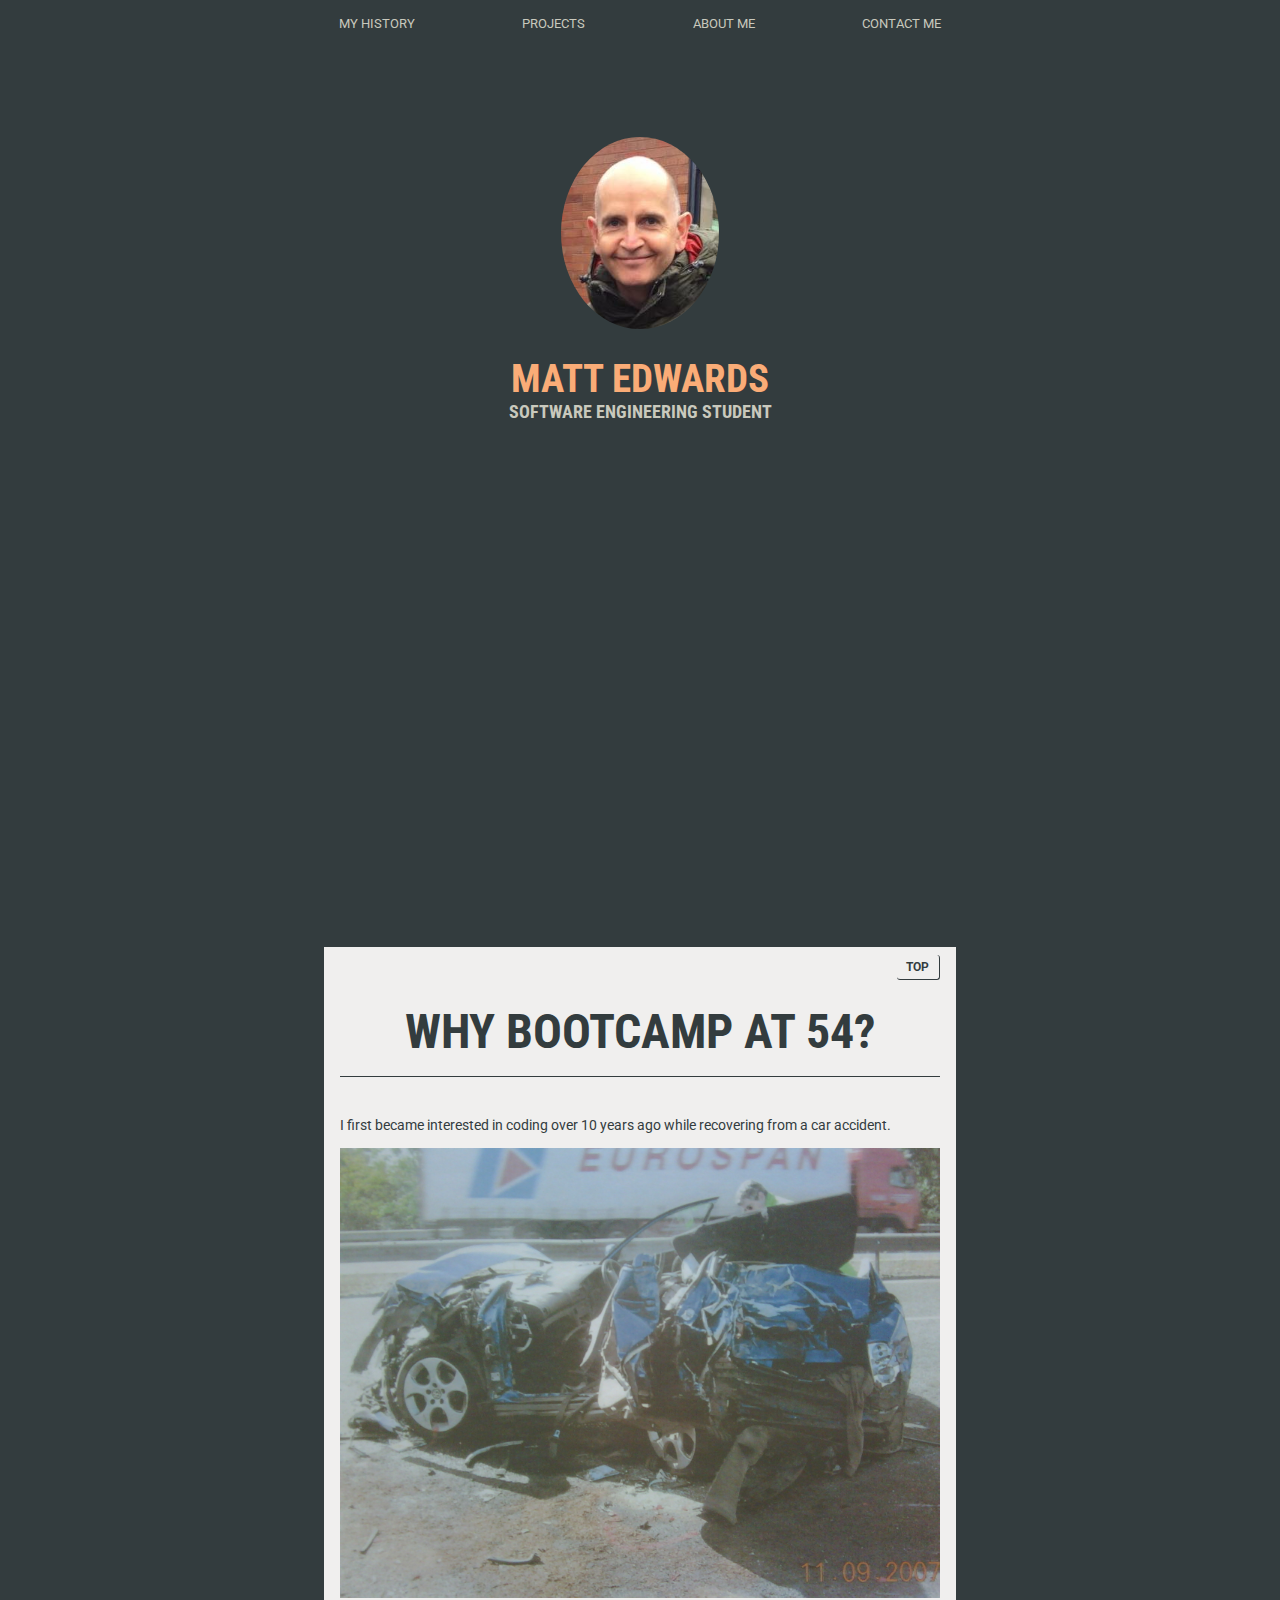
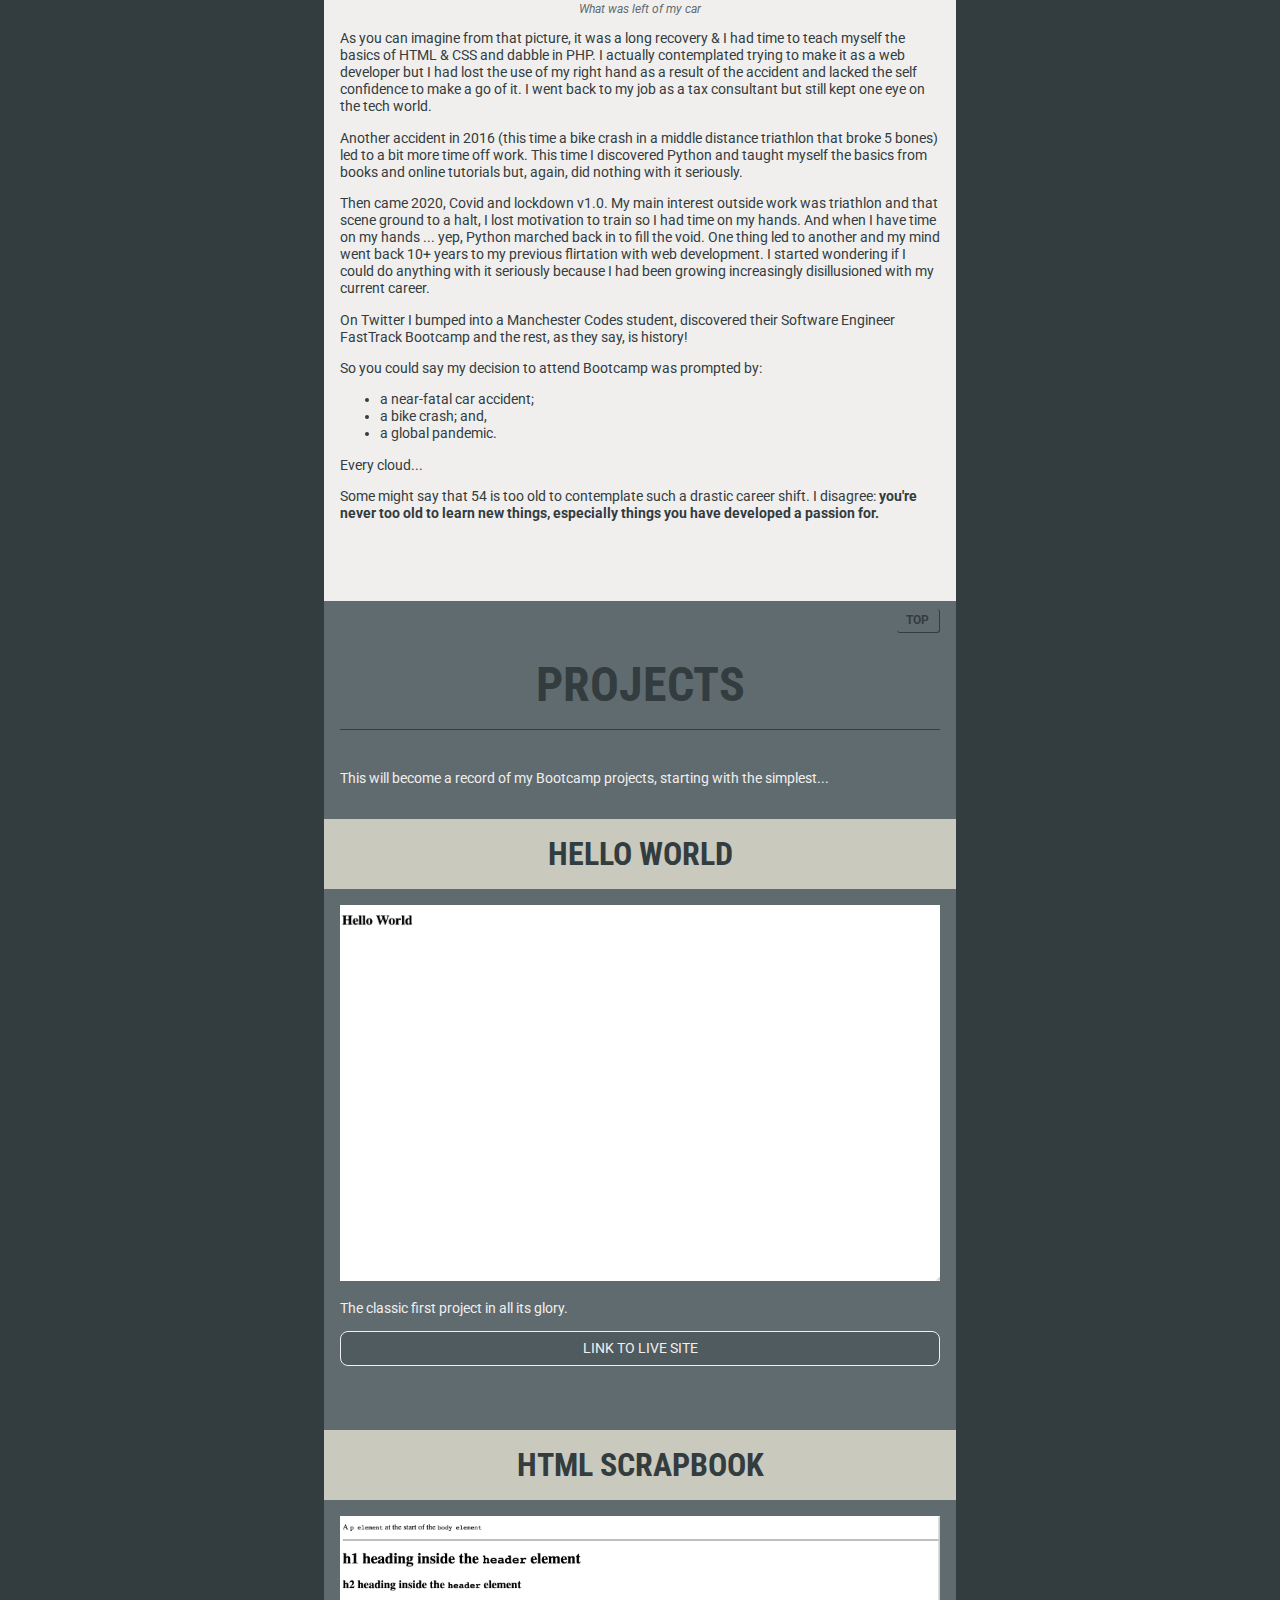
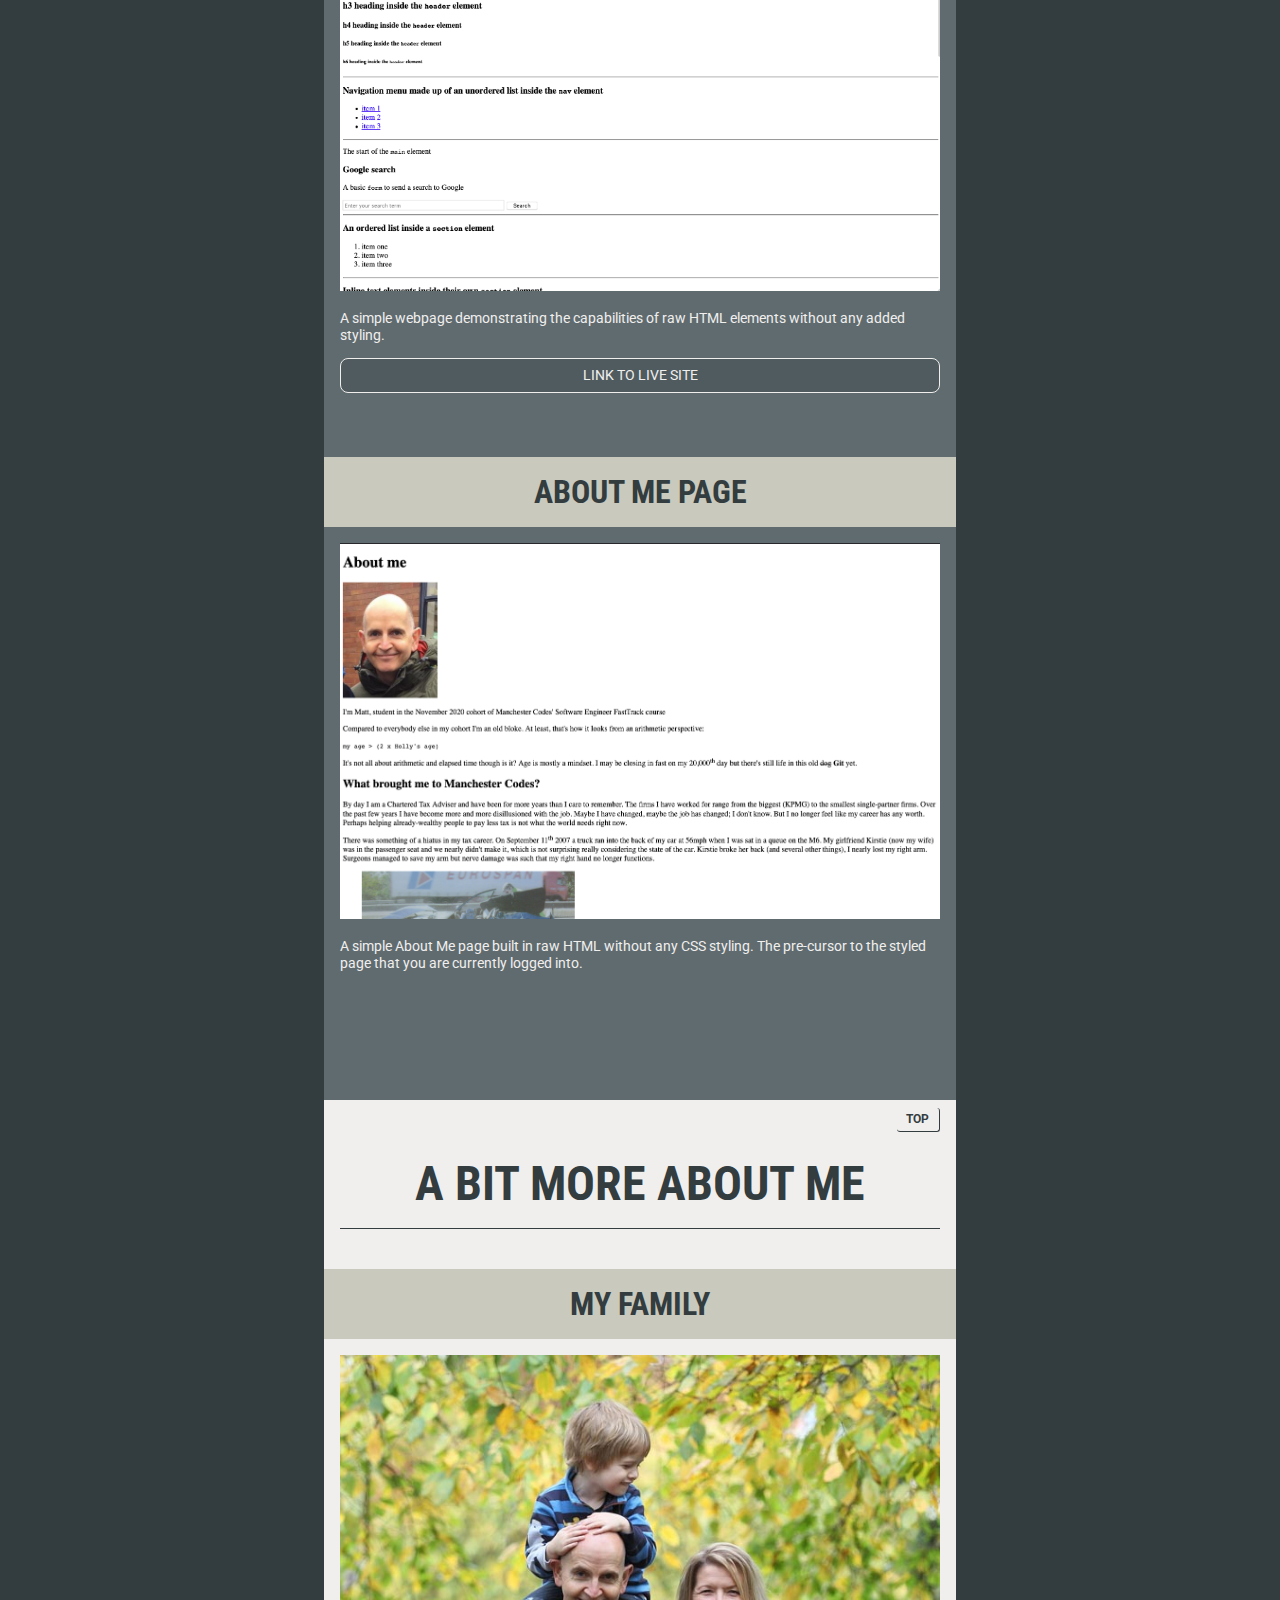
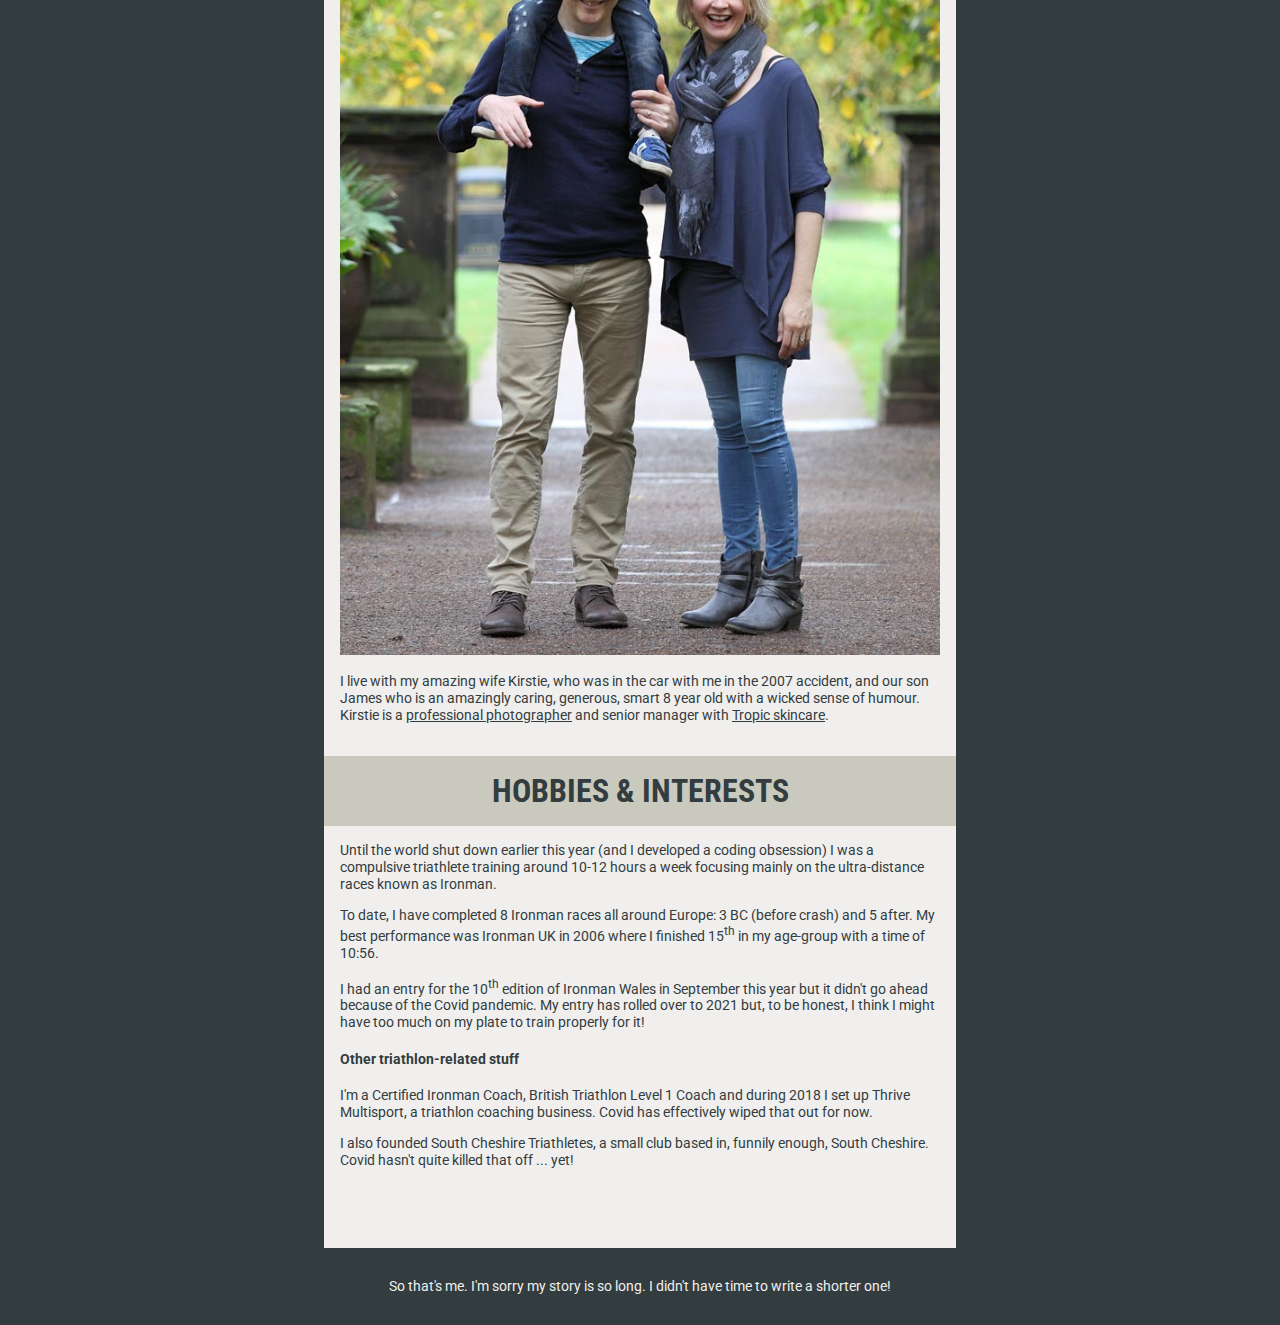
==== commit 64fa93f8: "added the raw html about me page as a project with a screenshot" ====
--- a/index.html
+++ b/index.html
@@ -72,7 +72,15 @@
           <p>A simple webpage demonstrating the capabilities of raw HTML elements without any added styling.</p>
           <a href="https://matt-j-e.github.io/html-scrapbook/" class="project-link">Link to live site</a>
         </div>
-      </article> 
+      </article>
+
+      <article class="project">
+        <h3>About Me page</h3>
+        <div class="project-inner">
+          <img src="about-unstyled.png" alt="A screenshot of the unstyled About Me page.">
+          <p>A simple About Me page built in raw HTML without any CSS styling. The pre-cursor to the styled page that you are currently logged into.</p>
+        </div>
+      </article>
     </section> 
 
     <section id="about">
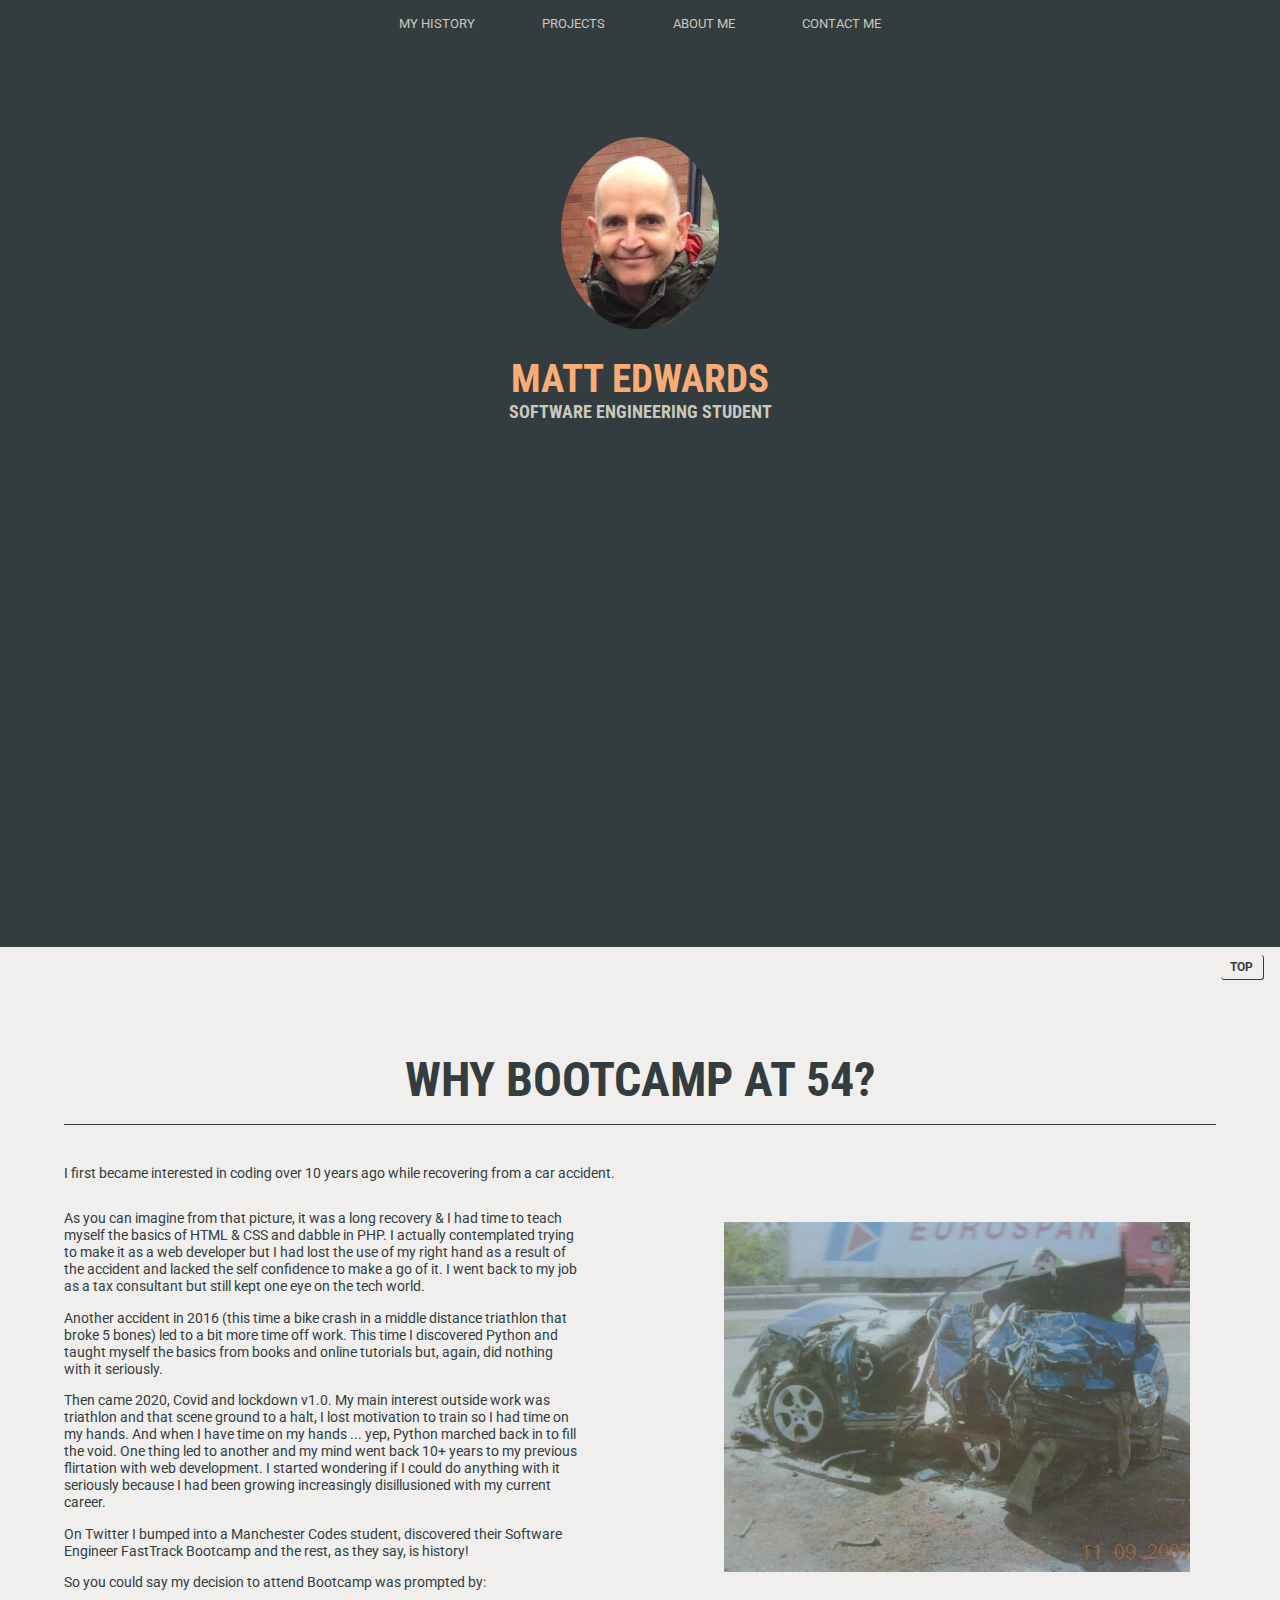
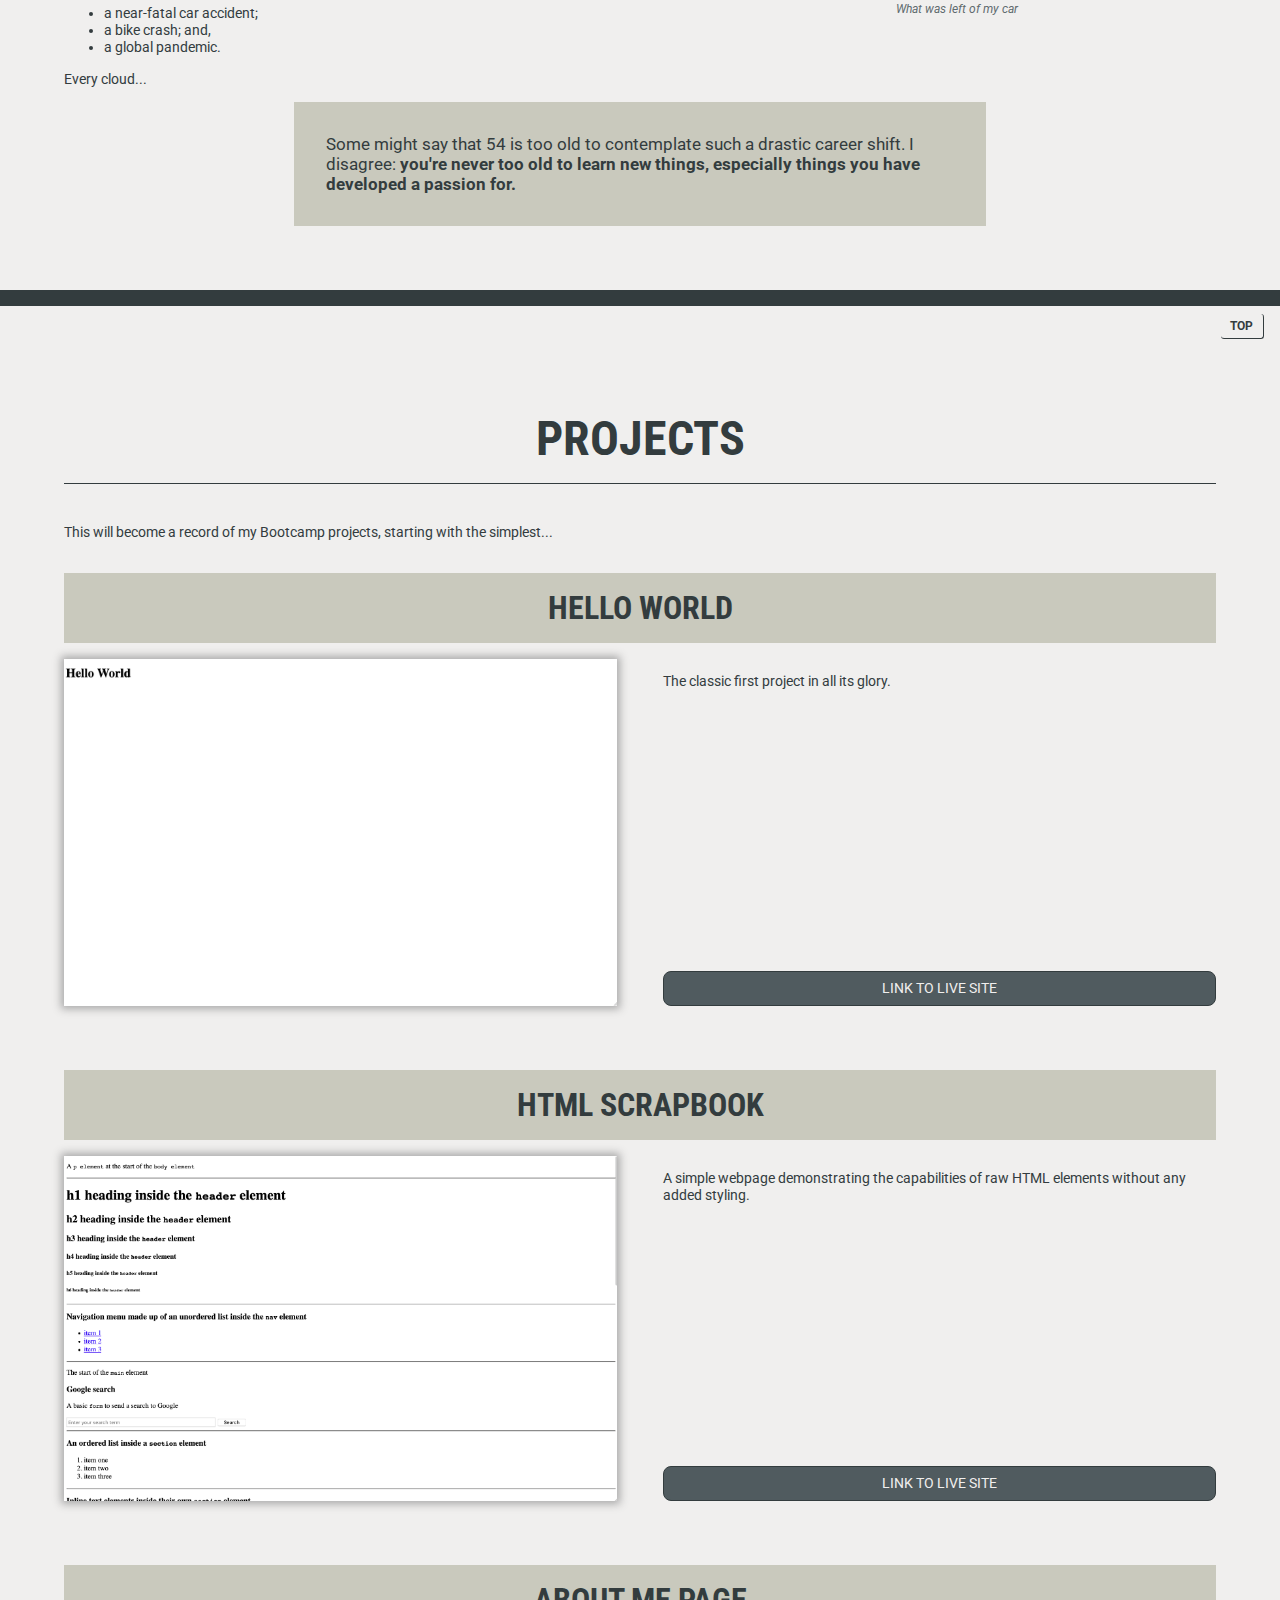
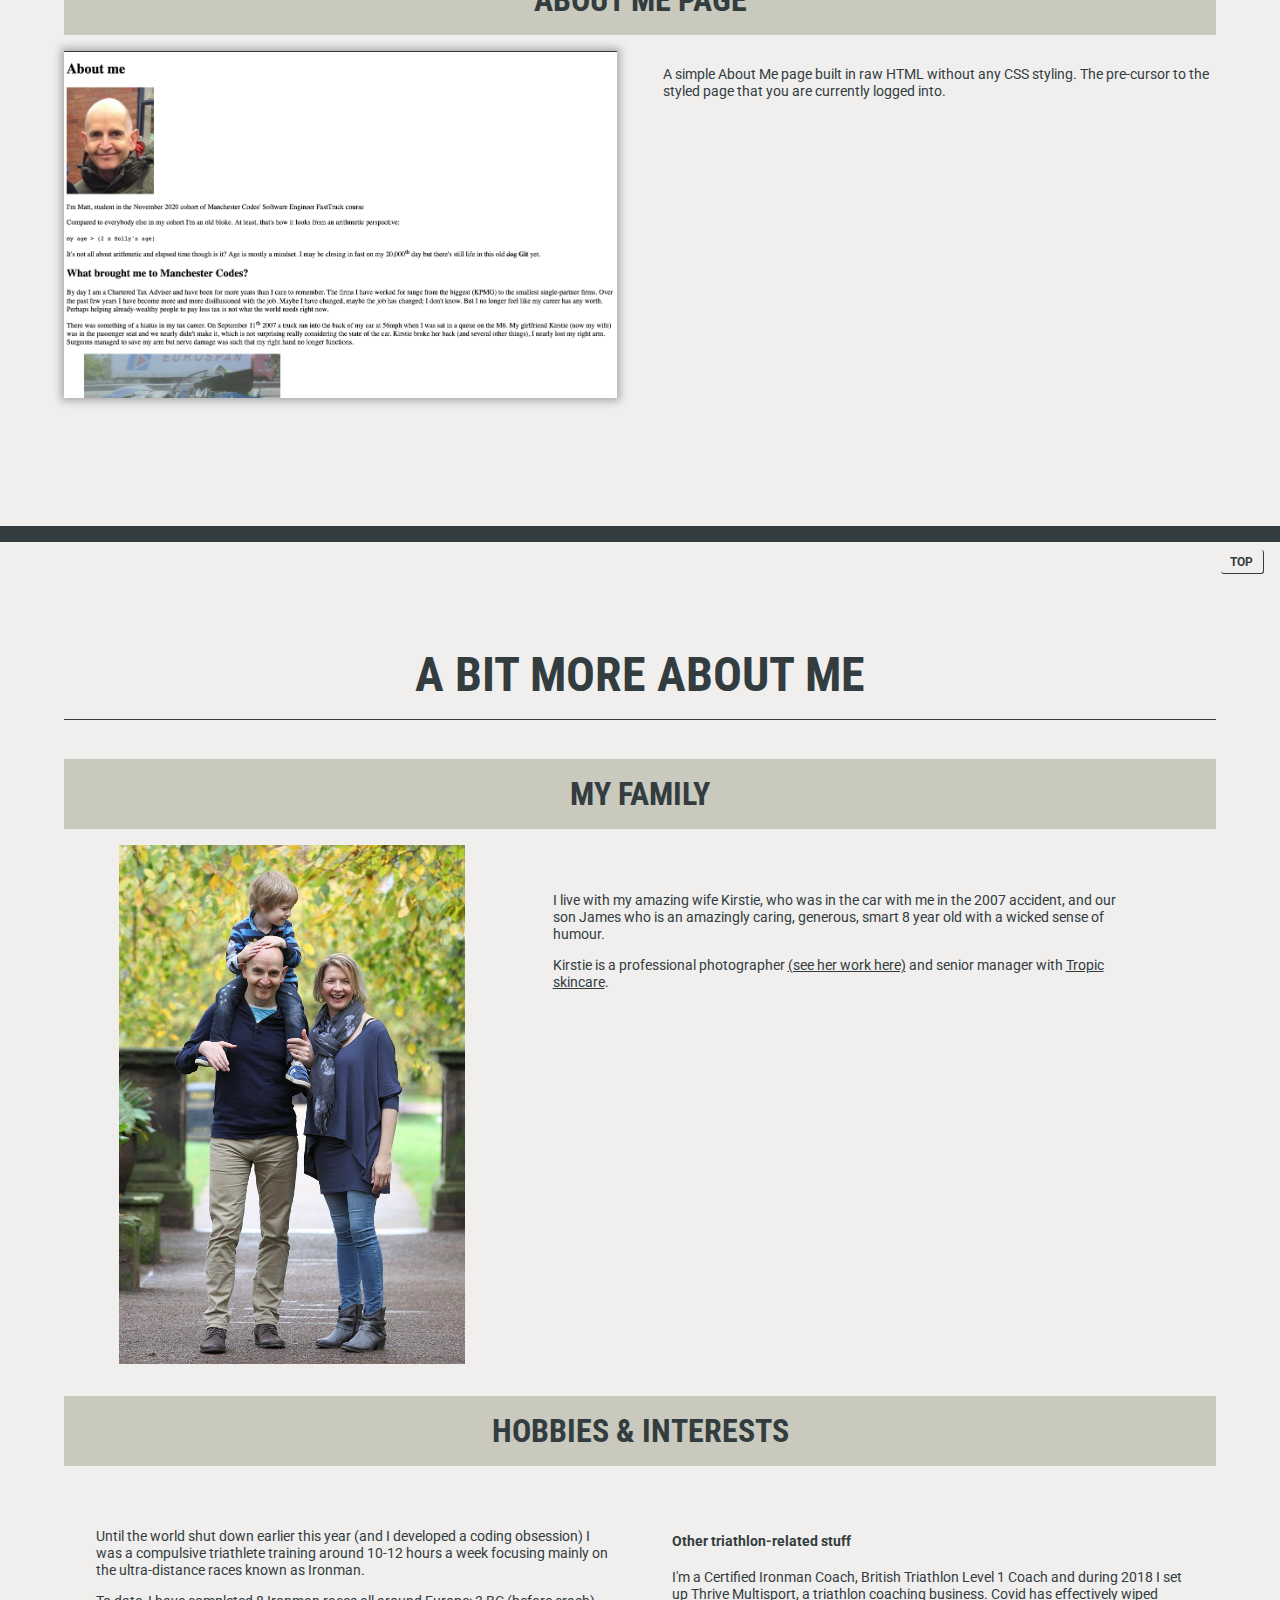
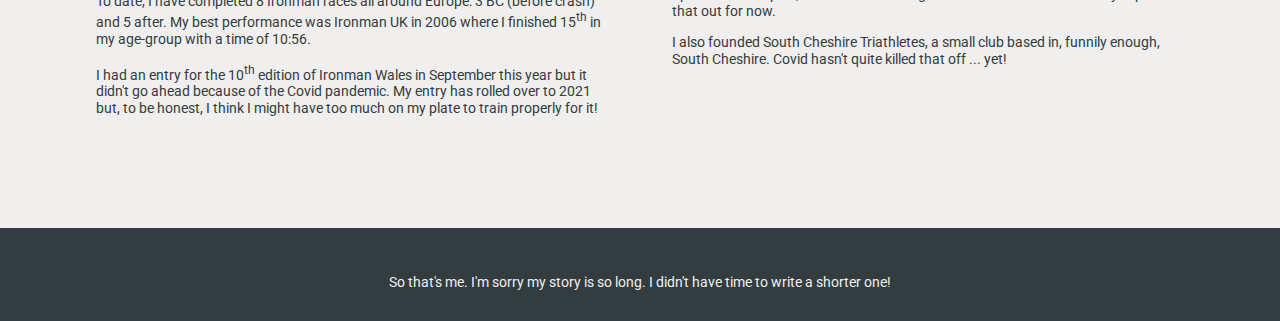
==== commit fed954d1: "added media queries to make the site adapt to different screen sizes" ====
--- a/index.html
+++ b/index.html
@@ -34,21 +34,26 @@
       <h2>Why Bootcamp at 54?</h2>
       <span class="top-link"><a href="#">top</a></span>
       <p>I first became interested in coding over 10 years ago while recovering from a car accident.</p>
-      <figure><img id="accident" src="accident_image.jpg" alt="My car after the accident">
-        <figcaption>What was left of my car</figcaption>
-      </figure>
-      <p>As you can imagine from that picture, it was a long recovery & I had time to teach myself the basics of HTML & CSS and dabble in PHP. I actually contemplated trying to make it as a web developer but I had lost the use of my right hand as a result of the accident and lacked the self confidence to make a go of it. I went back to my job as a tax consultant but still kept one eye on the tech world.</p>
-      <p>Another accident in 2016 (this time a bike crash in a middle distance triathlon that broke 5 bones) led to a bit more time off work. This time I discovered Python and taught myself the basics from books and online tutorials but, again, did nothing with it seriously.</p>
-      <p>Then came 2020, Covid and lockdown v1.0. My main interest outside work was triathlon and that scene ground to a halt, I lost motivation to train so I had time on my hands. And when I have time on my hands ... yep, Python marched back in to fill the void. One thing led to another and my mind went back 10+ years to my previous flirtation with web development. I started wondering if I could do anything with it seriously because I had been growing increasingly disillusioned with my current career.</p>
-      <p>On Twitter I bumped into a Manchester Codes student, discovered their Software Engineer FastTrack Bootcamp and the rest, as they say, is history!</p>
-      <p>So you could say my decision to attend Bootcamp was prompted by:</p>
-      <ul>
-        <li>a near-fatal car accident;</li>
-        <li>a bike crash; and,</li>
-        <li>a global pandemic.</li>
-      </ul>
-      <p>Every cloud...</p>
+      <div class="flex-container">
+        <figure><img id="accident" src="accident_image.jpg" alt="My car after the accident">
+          <figcaption>What was left of my car</figcaption>
+        </figure>
+        <div>
+          <p>As you can imagine from that picture, it was a long recovery & I had time to teach myself the basics of HTML & CSS and dabble in PHP. I actually contemplated trying to make it as a web developer but I had lost the use of my right hand as a result of the accident and lacked the self confidence to make a go of it. I went back to my job as a tax consultant but still kept one eye on the tech world.</p>
+          <p>Another accident in 2016 (this time a bike crash in a middle distance triathlon that broke 5 bones) led to a bit more time off work. This time I discovered Python and taught myself the basics from books and online tutorials but, again, did nothing with it seriously.</p>
+          <p>Then came 2020, Covid and lockdown v1.0. My main interest outside work was triathlon and that scene ground to a halt, I lost motivation to train so I had time on my hands. And when I have time on my hands ... yep, Python marched back in to fill the void. One thing led to another and my mind went back 10+ years to my previous flirtation with web development. I started wondering if I could do anything with it seriously because I had been growing increasingly disillusioned with my current career.</p>
+          <p>On Twitter I bumped into a Manchester Codes student, discovered their Software Engineer FastTrack Bootcamp and the rest, as they say, is history!</p>
+          <p>So you could say my decision to attend Bootcamp was prompted by:</p>
+          <ul>
+            <li>a near-fatal car accident;</li>
+            <li>a bike crash; and,</li>
+            <li>a global pandemic.</li>
+          </ul>
+          <p>Every cloud...</p>
+        </div>
+      </div>
       <p>Some might say that 54 is too old to contemplate such a drastic career shift. I disagree: <strong>you're never too old to learn new things, especially things you have developed a passion for.</strong></p>
+      
     </section>
 
     <section id="projects">
@@ -60,8 +65,10 @@
         <h3>Hello World</h3>
         <div class="project-inner">
           <img src="hello.png" alt="A screenshot of the Hello World project.">
-          <p>The classic first project in all its glory.</p>
-          <a href="https://matt-j-e.github.io/my-first-webpage/" class="project-link">Link to live site</a>
+          <div>
+            <p>The classic first project in all its glory.</p>
+            <a href="https://matt-j-e.github.io/my-first-webpage/" class="project-link">Link to live site</a>
+          </div>
         </div>
       </article>
       
@@ -69,8 +76,10 @@
         <h3>HTML Scrapbook</h3>
         <div class="project-inner">
           <img src="scrapbook.png" alt="A screenshot of the HTML Scrapbook project.">
-          <p>A simple webpage demonstrating the capabilities of raw HTML elements without any added styling.</p>
-          <a href="https://matt-j-e.github.io/html-scrapbook/" class="project-link">Link to live site</a>
+          <div>
+            <p>A simple webpage demonstrating the capabilities of raw HTML elements without any added styling.</p>
+            <a href="https://matt-j-e.github.io/html-scrapbook/" class="project-link">Link to live site</a>
+          </div>
         </div>
       </article>
 
@@ -78,7 +87,9 @@
         <h3>About Me page</h3>
         <div class="project-inner">
           <img src="about-unstyled.png" alt="A screenshot of the unstyled About Me page.">
-          <p>A simple About Me page built in raw HTML without any CSS styling. The pre-cursor to the styled page that you are currently logged into.</p>
+          <div>
+            <p>A simple About Me page built in raw HTML without any CSS styling. The pre-cursor to the styled page that you are currently logged into.</p>
+          </div>
         </div>
       </article>
     </section> 
@@ -88,20 +99,29 @@
       <span class="top-link"><a href="#">top</a></span>
       <article class="about">
         <h3>My family</h3>
-        <img src="family.jpg" alt="A picture of me, Kirstie & James">
-        <p>I live with my amazing wife Kirstie, who was in the car with me in the 2007 accident, and our son James who is an amazingly caring, generous, smart 8 year old with a wicked sense of humour. Kirstie is a <a href="http://www.kirstieedwards.co.uk">professional photographer</a> and senior manager with <a href="https://tropicskincare.com/">Tropic skincare</a>.</p>
+        <div>
+          <img src="family.jpg" alt="A picture of me, Kirstie & James">
+          <div>
+            <p>I live with my amazing wife Kirstie, who was in the car with me in the 2007 accident, and our son James who is an amazingly caring, generous, smart 8 year old with a wicked sense of humour.</p>
+            <p>Kirstie is a professional photographer <a href="http://www.kirstieedwards.co.uk">(see her work here)</a> and senior manager with <a href="https://tropicskincare.com/">Tropic skincare</a>.</p>
+          </div>
+        </div>
       </article>
       
       <article class="about">
         <h3>Hobbies & interests</h3>
-        <p>Until the world shut down earlier this year (and I developed a coding obsession) I was a compulsive triathlete training around 10-12 hours a week focusing mainly on the ultra-distance races known as Ironman.</p>
-        <p>To date, I have completed 8 Ironman races all around Europe: 3 BC (before crash) and 5 after. My best performance was Ironman UK in 2006 where I finished 15<sup>th</sup> in my age-group with a time of 10:56.</p>
-        <p>I had an entry for the 10<sup>th</sup> edition of Ironman Wales in September this year but it didn't go ahead because of the Covid pandemic. My entry has rolled over to 2021 but, to be honest, I think I might have too much on my plate to train properly for it!</p>
-        <aside>
-          <h4>Other triathlon-related stuff</h4>
-          <p>I'm a Certified Ironman Coach, British Triathlon Level 1 Coach and during 2018 I set up Thrive Multisport, a triathlon coaching business. Covid has effectively wiped that out for now.</p>
-          <p>I also founded South Cheshire Triathletes, a small club based in, funnily enough, South Cheshire. Covid hasn't quite killed that off ... yet!</p>
-        </aside>
+        <div>
+          <div>
+            <p>Until the world shut down earlier this year (and I developed a coding obsession) I was a compulsive triathlete training around 10-12 hours a week focusing mainly on the ultra-distance races known as Ironman.</p>
+            <p>To date, I have completed 8 Ironman races all around Europe: 3 BC (before crash) and 5 after. My best performance was Ironman UK in 2006 where I finished 15<sup>th</sup> in my age-group with a time of 10:56.</p>
+            <p>I had an entry for the 10<sup>th</sup> edition of Ironman Wales in September this year but it didn't go ahead because of the Covid pandemic. My entry has rolled over to 2021 but, to be honest, I think I might have too much on my plate to train properly for it!</p>
+          </div>
+          <aside>
+            <h4>Other triathlon-related stuff</h4>
+            <p>I'm a Certified Ironman Coach, British Triathlon Level 1 Coach and during 2018 I set up Thrive Multisport, a triathlon coaching business. Covid has effectively wiped that out for now.</p>
+            <p>I also founded South Cheshire Triathletes, a small club based in, funnily enough, South Cheshire. Covid hasn't quite killed that off ... yet!</p>
+          </aside>
+        </div>
       </article>
     </section>
     <footer>
--- a/styles.css
+++ b/styles.css
@@ -9,7 +9,7 @@
 }
 
 body {
-  max-width: 800px;
+  /* max-width: 800px; */
   background-color: var(--dark-grey);
   color: var(--white);
   font-size: 0.9rem;
@@ -101,20 +101,23 @@
 
 section {
   padding: 1rem;
-  max-width: 600px;
+  margin-bottom: 1rem;
+  /* max-width: 600px; */
   /* min-height: 100vh; */
   padding-bottom: 4rem;
   position: relative;
-}
-
-section:nth-child(odd) {
+  background-color: var(--white);
+  color: var(--dark-grey);
+}
+
+/* section:nth-child(odd) {
   background-color: var(--white);
   color: var(--dark-grey);
 }
 
 section:nth-child(even) {
   background-color: var(--mid-grey);
-}
+} */
 
 .top-link {
   position: absolute;
@@ -148,7 +151,7 @@
   color: var(--dark-grey);
   background-color: var(--cream);
   padding: 1rem 0;
-  margin: 2rem -1rem 1rem -1rem;
+  margin: 2rem 0 1rem 0;
 }
 
 #accident {
@@ -168,16 +171,19 @@
 
 .project-inner img {
   width: 100%;
-}
-
-.project-link {
+  border: 0px solid var(--mid-grey);
+  box-shadow: 0 0 8px 3px #aaa;
+}
+
+a.project-link {
   display: block;
   text-align: center;
   text-decoration: none;
   text-transform: uppercase;
   background-color: #505B5F;
+  color: var(--white);
   padding: 0.5rem;
-  border: 1px solid var(--white);
+  border: 1px solid var(--dark-grey);
   border-radius: 0.5rem;
 }
 
@@ -195,3 +201,79 @@
 }
 
 /*** MEDIA QUERIES ***/
+@media screen and (min-width: 600px) {
+  .main-nav {
+    width: 600px;
+    margin: 1rem auto;
+  }
+
+  section {
+    max-width: 600px;
+    padding: 4rem;
+  }
+}
+
+
+@media screen and (min-width: 992px) {
+  section {
+    max-width: 1200px;
+  }
+
+  #history .flex-container {
+    display: flex;
+    flex-direction: row-reverse;
+    justify-content: space-between;
+  }
+
+  .flex-container figure {
+    flex-basis: 45%;
+  }
+
+  #history .flex-container div {
+    flex-basis: 45%;
+  }
+
+  #history > p:last-child {
+    margin: 0 20%;
+    padding: 2rem;
+    font-size: larger;
+    background-color: var(--cream);
+  }
+
+  #accident {
+    width: 90%;
+    padding: 5%;
+  }
+
+  .project-inner {
+    display: flex;
+    justify-content: space-between;
+  }
+
+  .project-inner img, .project-inner div {
+    width: 48%;
+  }
+
+  .project-inner div {
+    display: flex;
+    flex-direction: column;
+    justify-content: space-between;
+  }
+
+  .about > div {
+    display: flex;
+    justify-content: space-evenly;
+  }
+
+  .about div img {
+    width: 30%;
+    /* padding: 0 25% 0 0; */
+  }
+
+  .about div div, .about div aside {
+    width: 50%;
+    padding: 2rem;
+  }
+
+
+}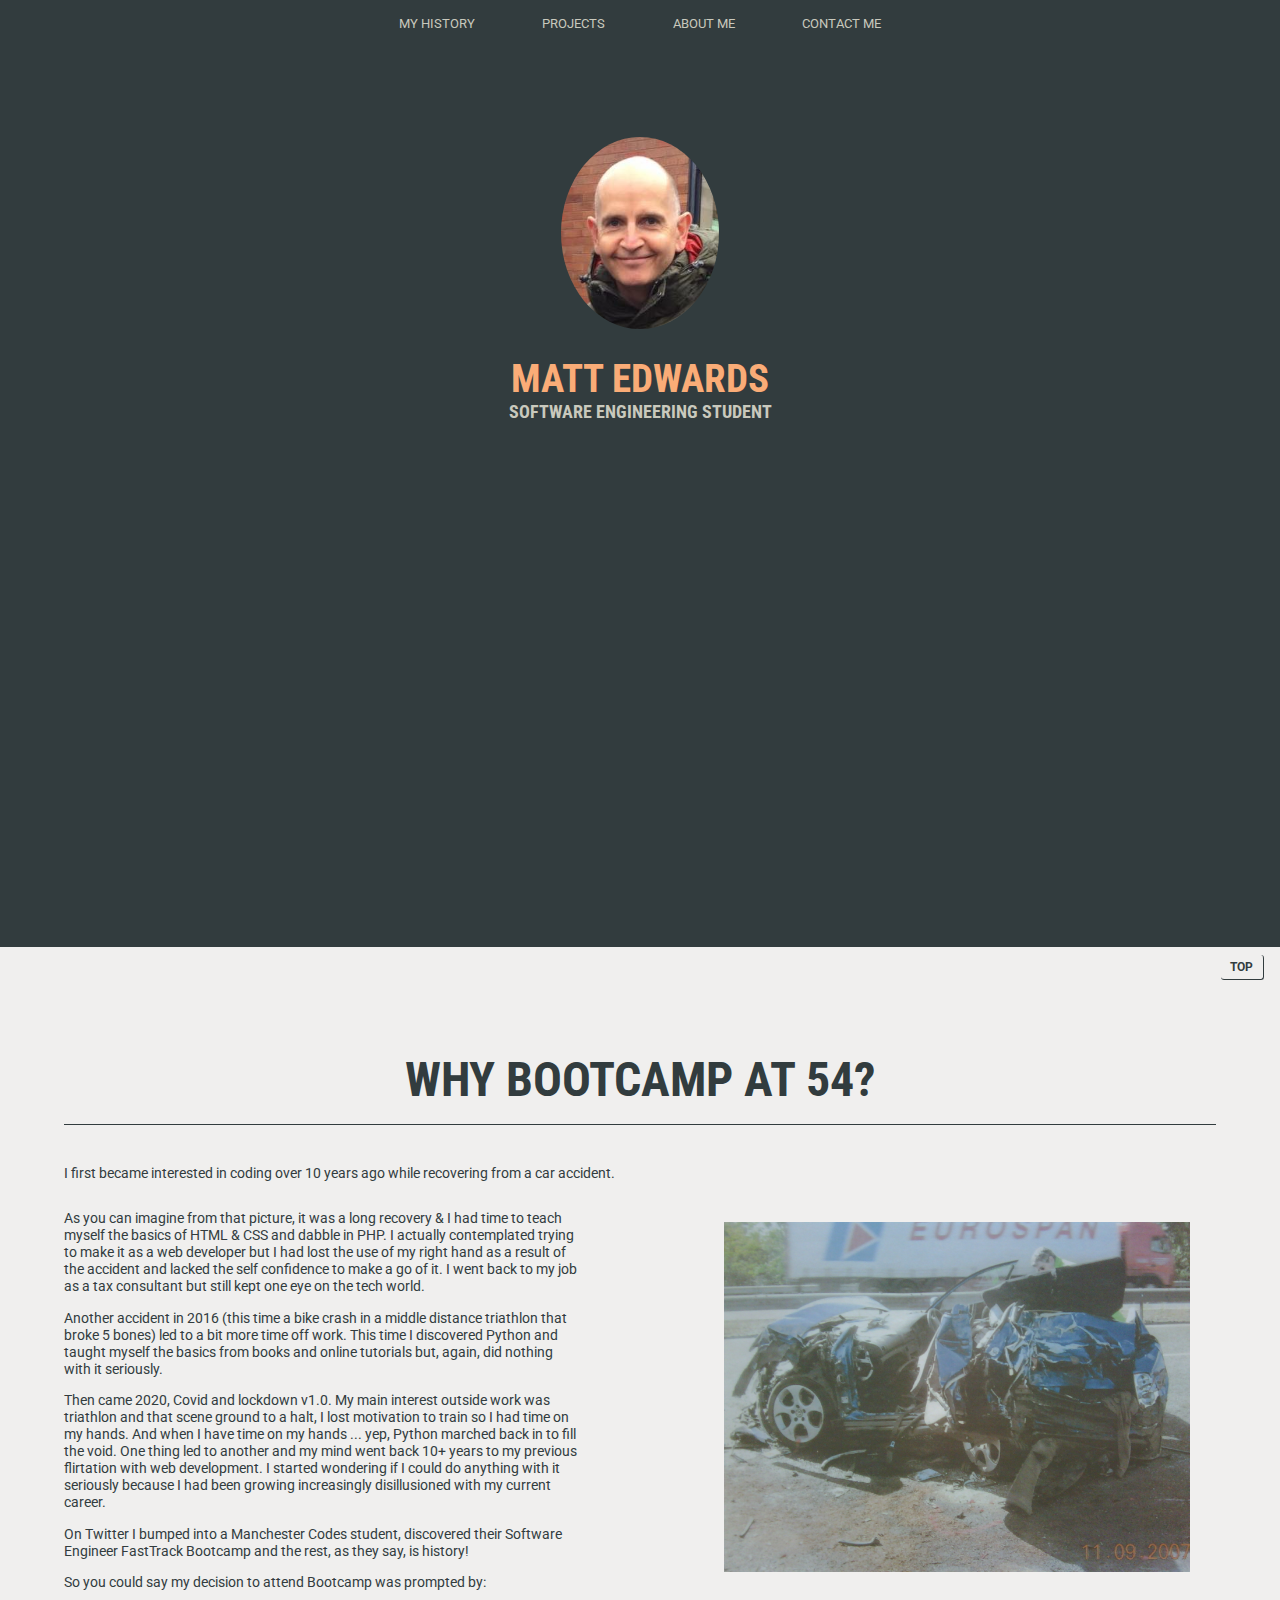
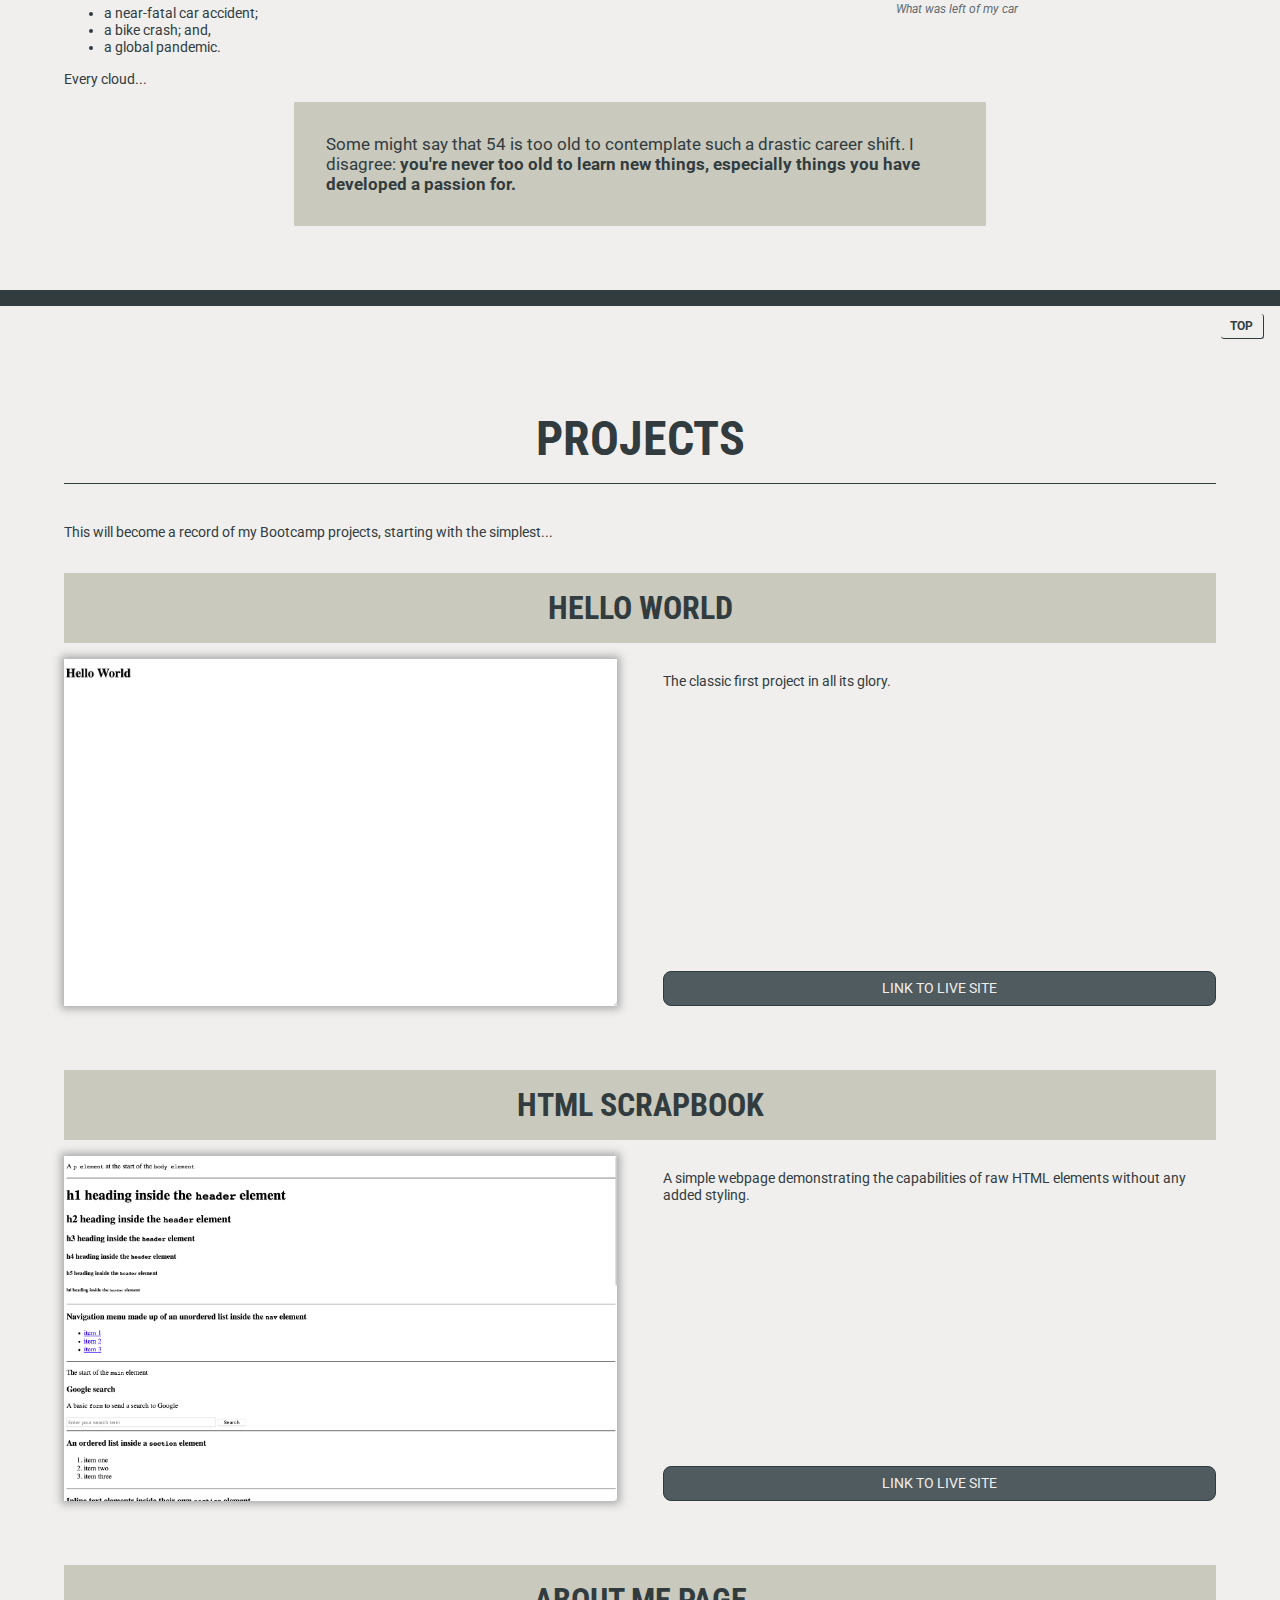
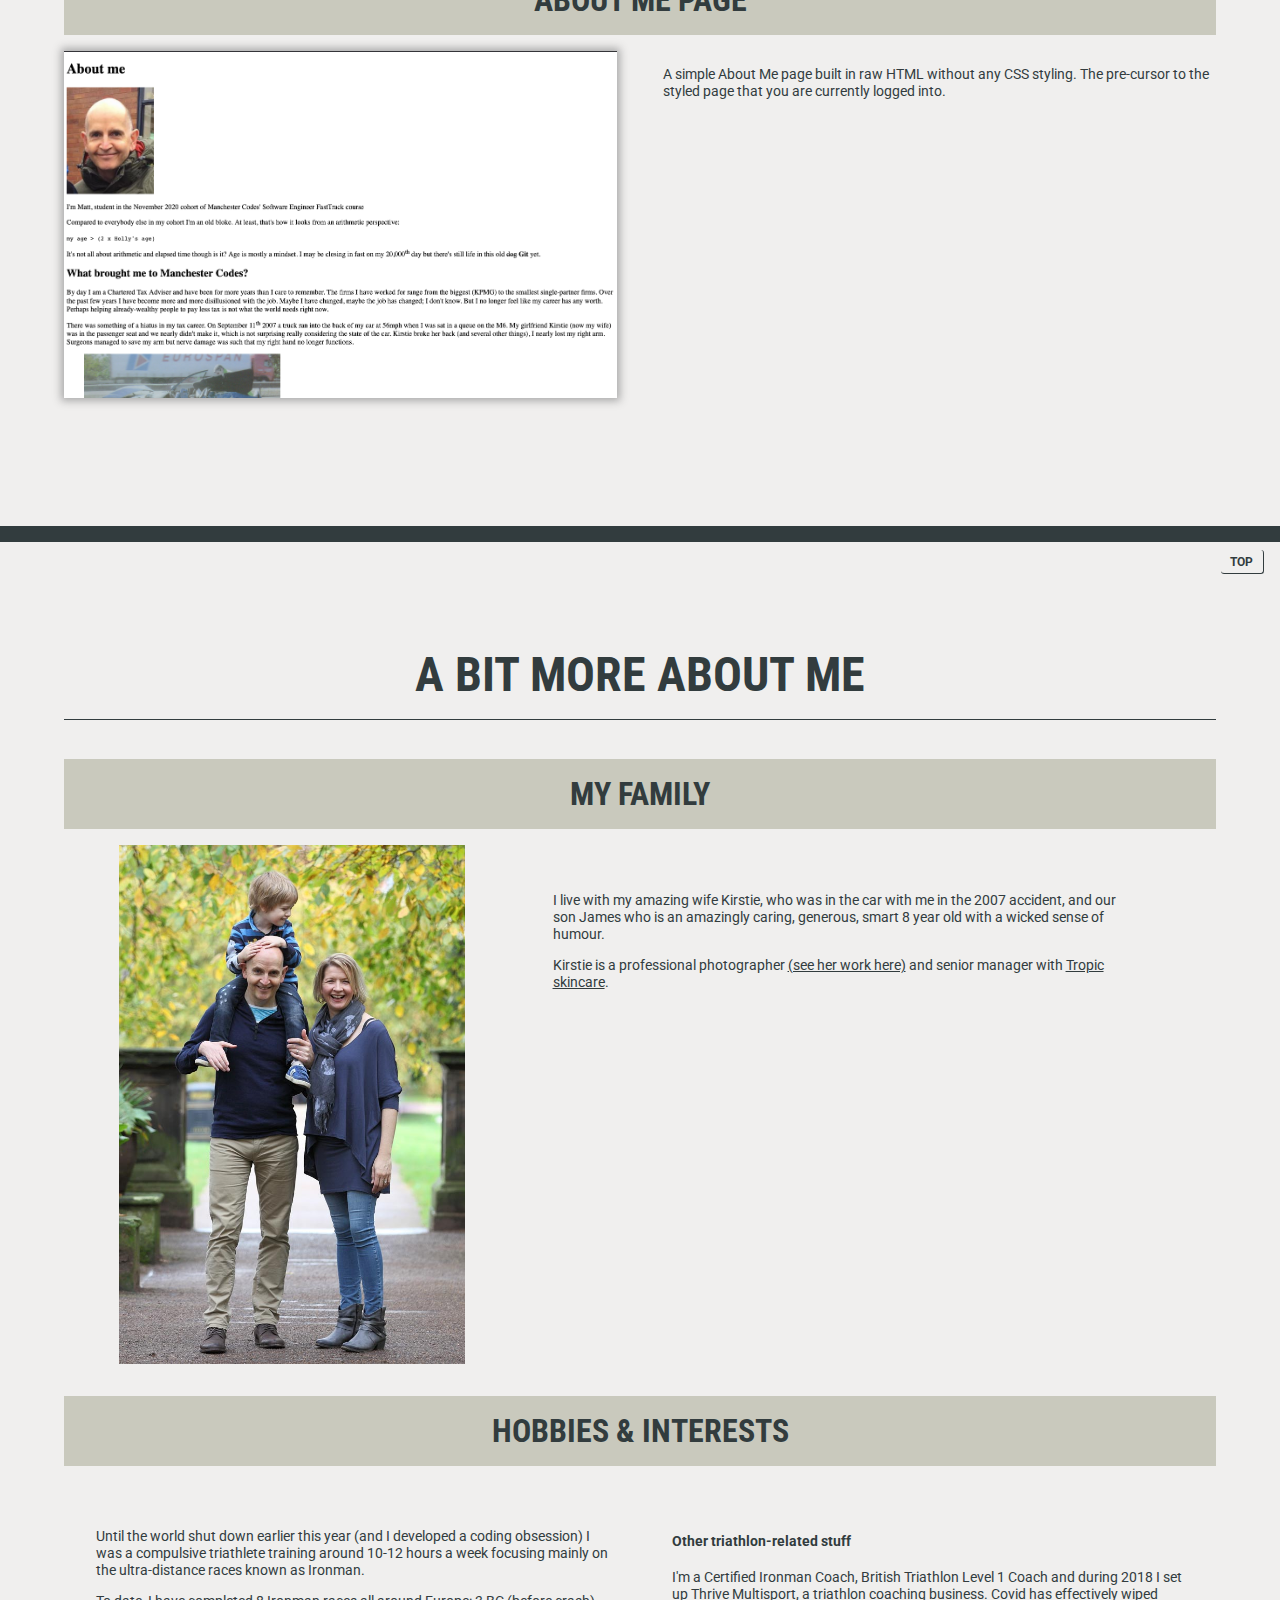
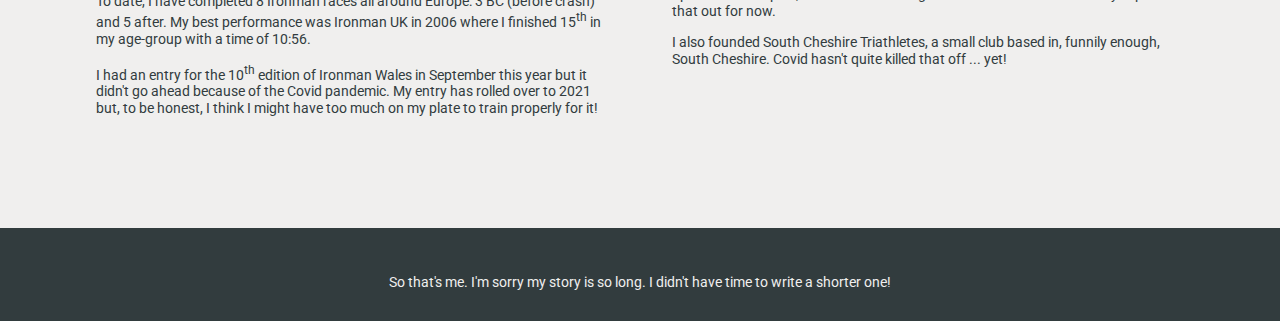
==== commit 0f2c530c: "contact page complete and styled. Clear button JavaScript working" ====
--- a/index.html
+++ b/index.html
@@ -4,8 +4,6 @@
     <meta charset="UTF-8">
     <meta name="viewport" content="width=device-width, initial-scale=1.0">
     <link rel="stylesheet" href="styles.css">
-    <link rel="preconnect" href="https://fonts.gstatic.com">
-    <link rel="preconnect" href="https://fonts.gstatic.com">
     <link rel="preconnect" href="https://fonts.gstatic.com">
     <link href="https://fonts.googleapis.com/css2?family=Oswald:wght@700&family=Roboto&family=Roboto+Condensed:wght@300&display=swap" rel="stylesheet">
     <title>Matt Edwards</title>
@@ -17,7 +15,7 @@
       <li><a href="#history">my history</a></li>
       <li><a href="#projects">projects</a></li>
       <li><a href="#about">about me</a></li>
-      <li><a href="#contact">contact me</a></li>
+      <li><a href="contact.html">contact me</a></li>
     </ul>
   </nav>
     
--- a/styles.css
+++ b/styles.css
@@ -1,11 +1,16 @@
 :root {
-  --dark-grey: #333C3E;
+  /* --dark-grey: #333C3E; */
+  --dark-grey: hsl(191, 10%, 22%);
   --mid-grey: #606B6F;
   --white: #F0EFEE;
   --cream: #C9C9BD;
   --orange: #FAAC77;
 
   font-family: 'Roboto', sans-serif;
+}
+
+.screen-reader-text {
+  margin: -10000px;
 }
 
 body {
@@ -200,6 +205,58 @@
   text-align: center;
 }
 
+/*** CONTACT PAGE ***/
+#contact {
+  background-color: inherit;
+  color: inherit;
+  padding: 7vh 10vw;
+}
+
+#contact h1 {
+  font-family: 'Roboto Condensed', sans-serif;
+  text-align: center;
+  padding: 0;
+  margin: 0;
+}
+
+#contact-form input, #contact-form textarea {
+  width: 100%;
+  line-height: 1.4rem;
+  font-family: 'Roboto', sans-serif;
+  font-size: 1rem;
+  color: var(--dark-grey);
+}
+
+input::placeholder, textarea::placeholder {
+  color: #808B8F;
+}
+
+input:focus, textarea:focus {
+  outline: 5px solid var(--orange);
+}
+
+.button {
+  font-size: 0.85rem;
+  font-weight: 600;
+  text-transform: uppercase;
+  width: 48%;
+  padding: 0.2rem;
+  
+}
+
+.submit {
+  background-color: var(--orange);
+
+}
+.clear {
+  background-color: var(--mid-grey);
+  color: var(--white);
+  margin-left: 2%;
+}
+
+
+
+
 /*** MEDIA QUERIES ***/
 @media screen and (min-width: 600px) {
   .main-nav {
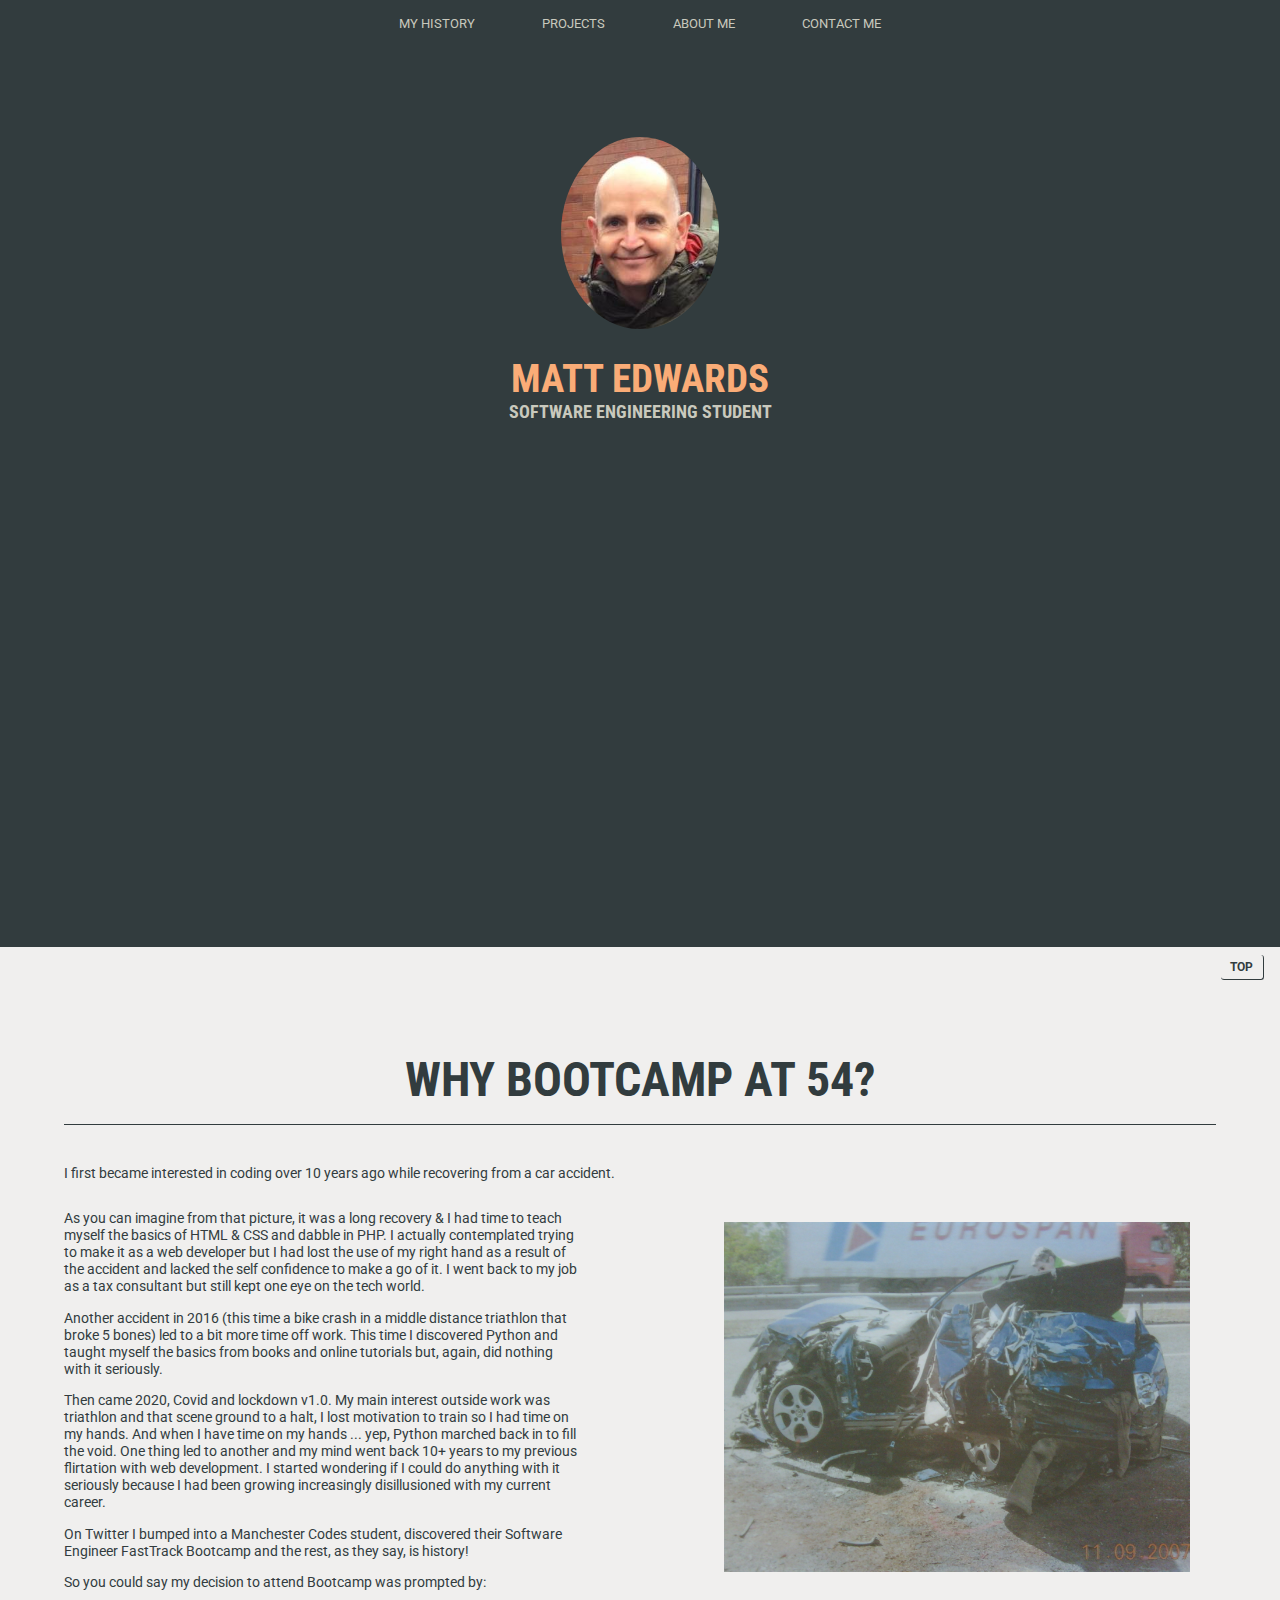
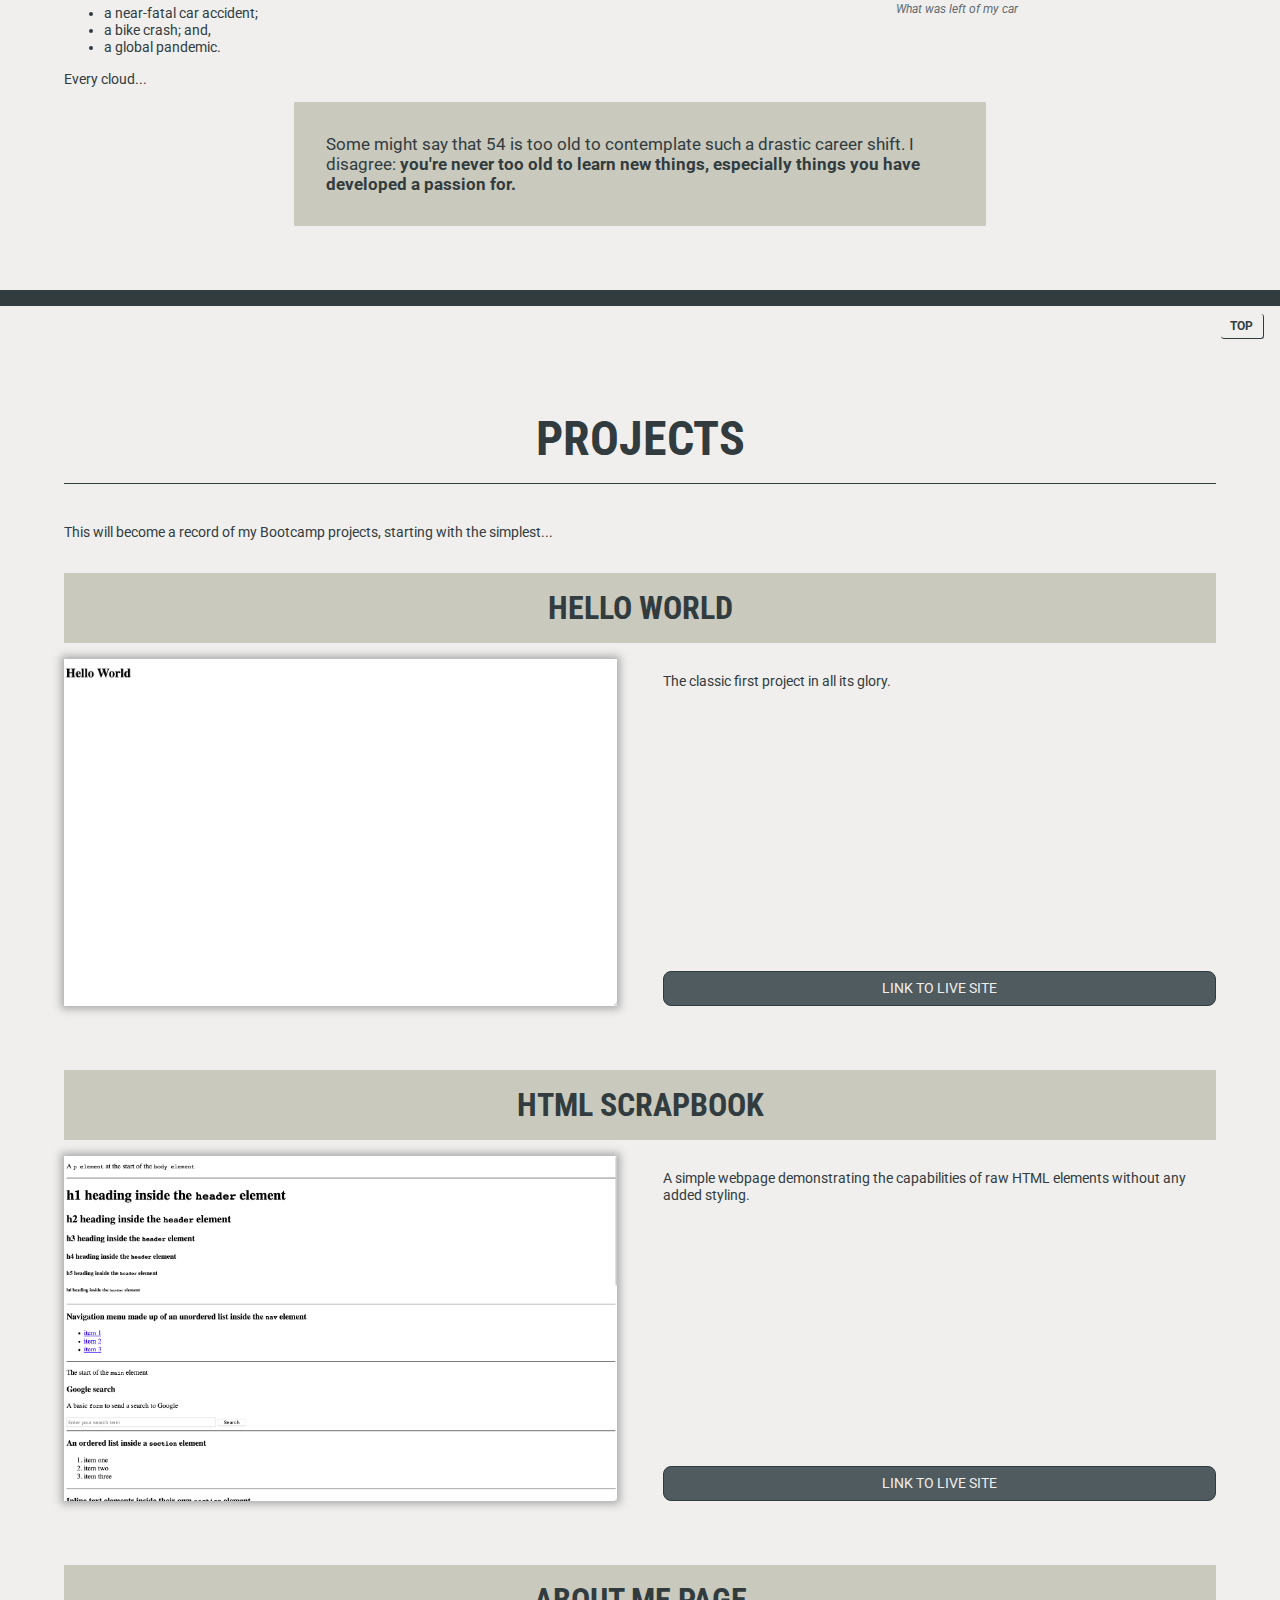
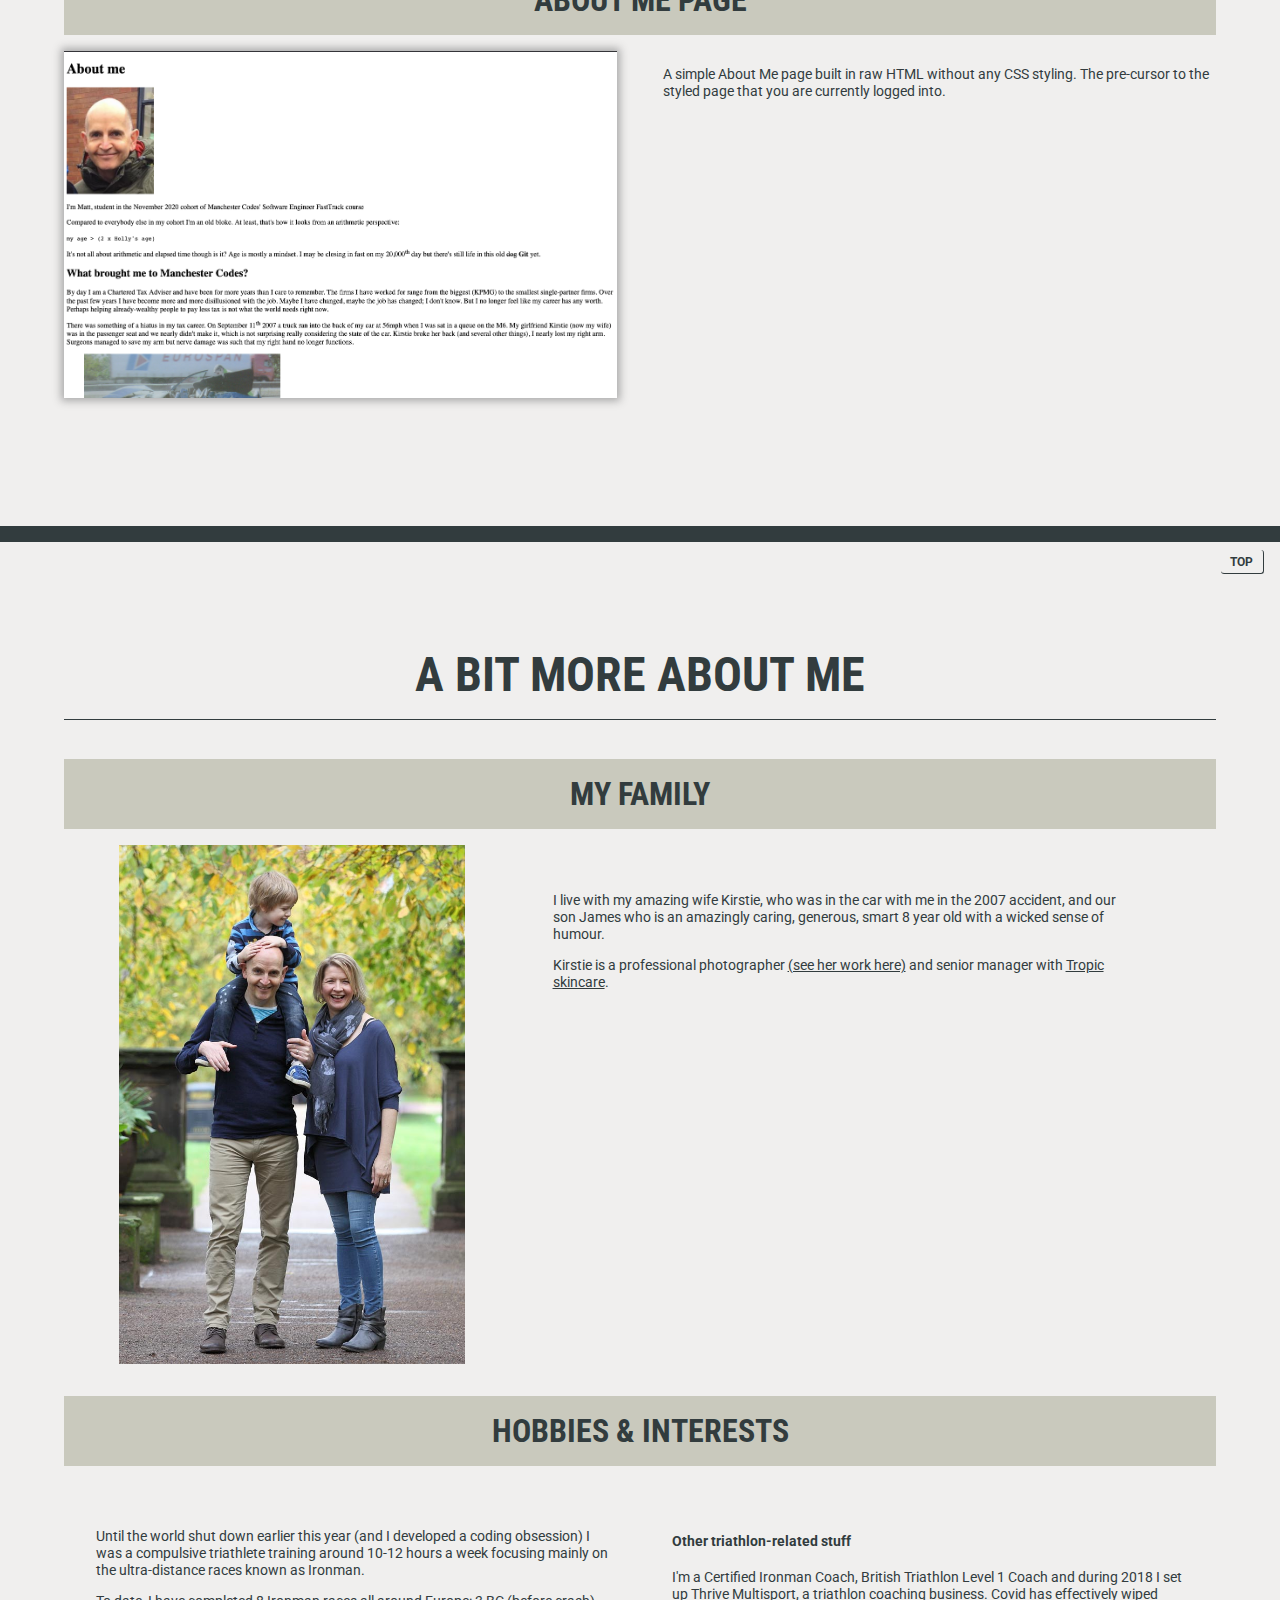
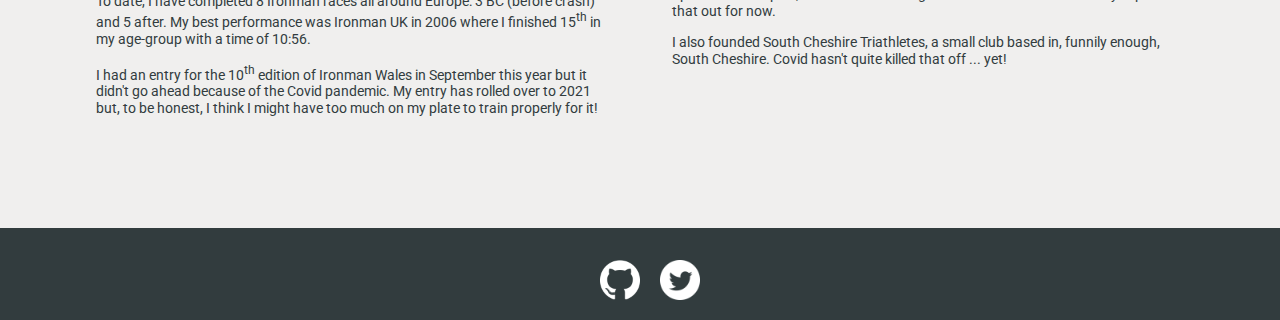
==== commit a1647e8b: "improved the footer section and added some twitter and github links" ====
--- a/index.html
+++ b/index.html
@@ -123,7 +123,12 @@
       </article>
     </section>
     <footer>
-      <p>So that's me. I'm sorry my story is so long. I didn't have time to write a shorter one!</p>
+      <div>
+        <a href="https://github.com/matt-j-e"><img src="github.png" width="40px" alt="Github logo"></a>
+      </div>
+      <div>
+        <a href="https://twitter.com/MattEdwards_Dev"><img src="twitter.png" width="40px" alt="Twitter logo"></a>
+      </div>
     </footer>
   </main>
 </body>
--- a/styles.css
+++ b/styles.css
@@ -202,7 +202,12 @@
 
 footer {
   padding: 1rem;
-  text-align: center;
+  display: flex;
+  justify-content: space-between;
+}
+
+footer div {
+  width: 25%;
 }
 
 /*** CONTACT PAGE ***/
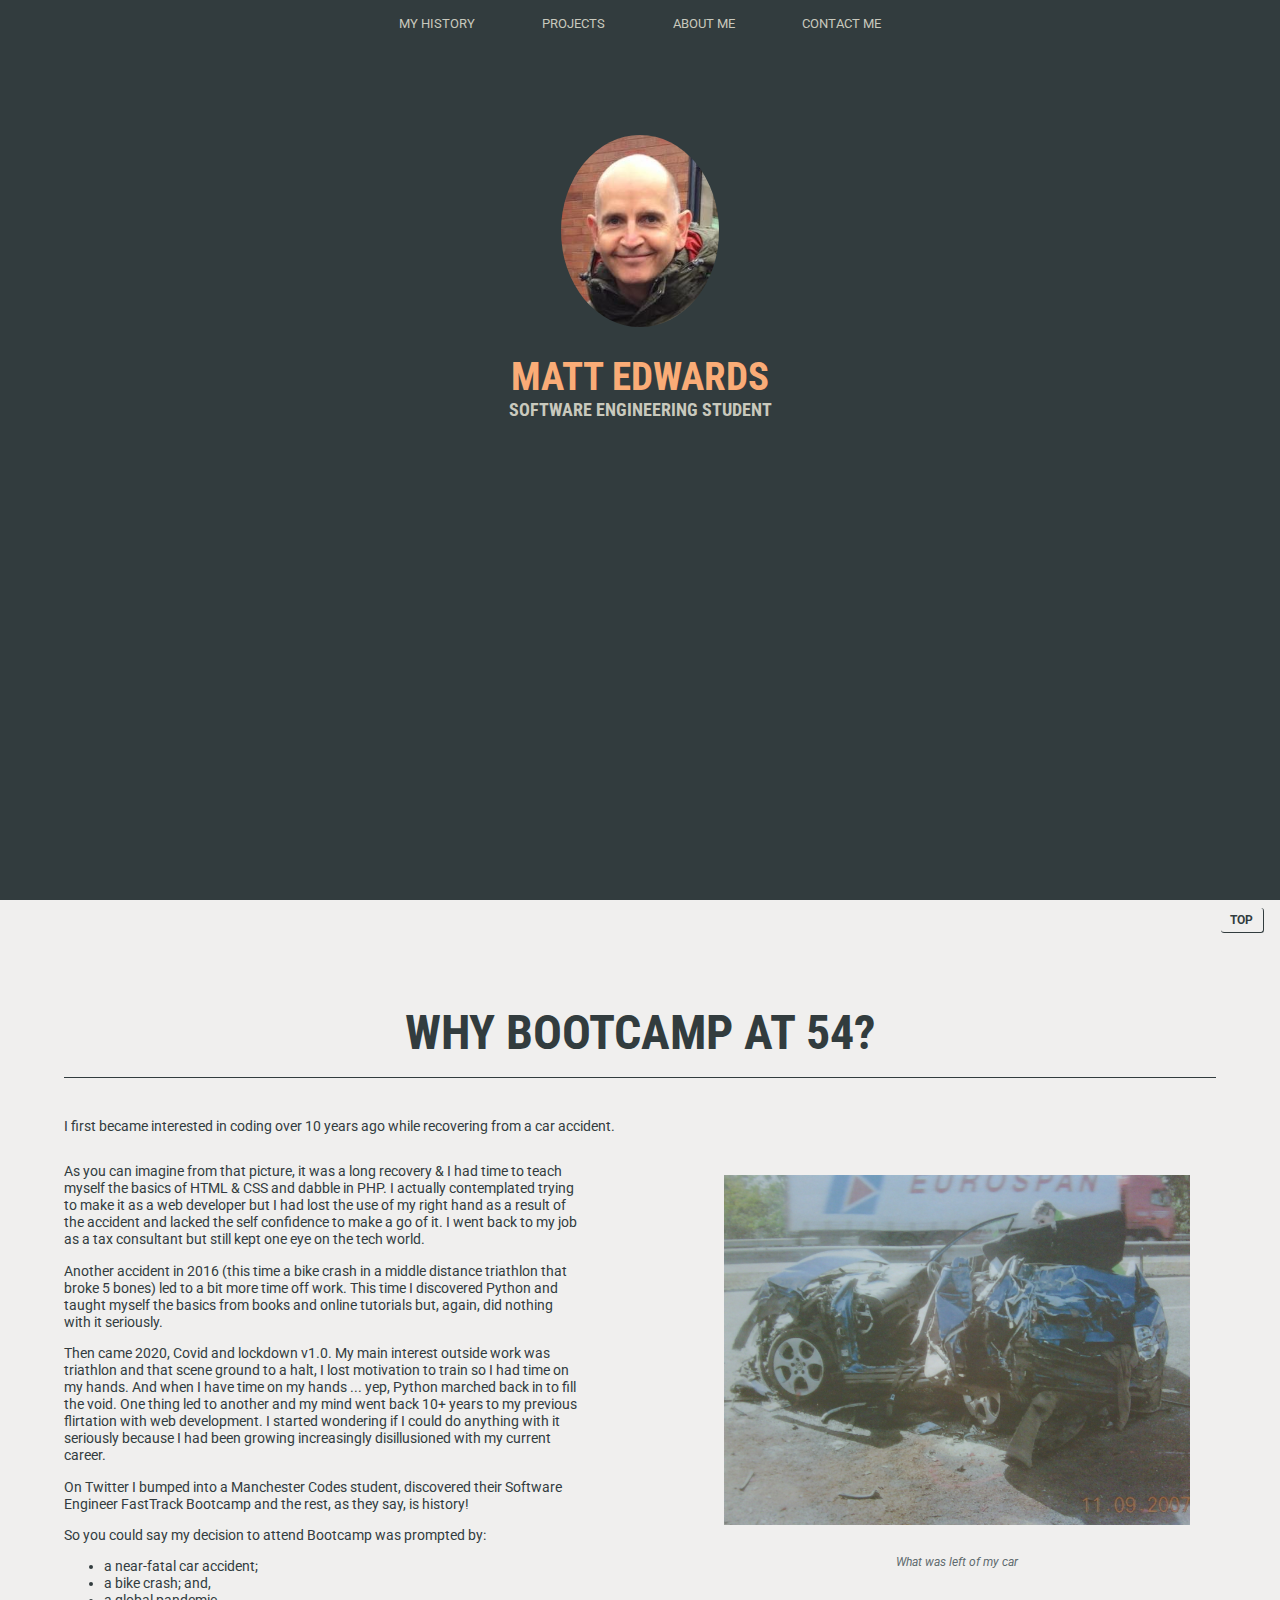
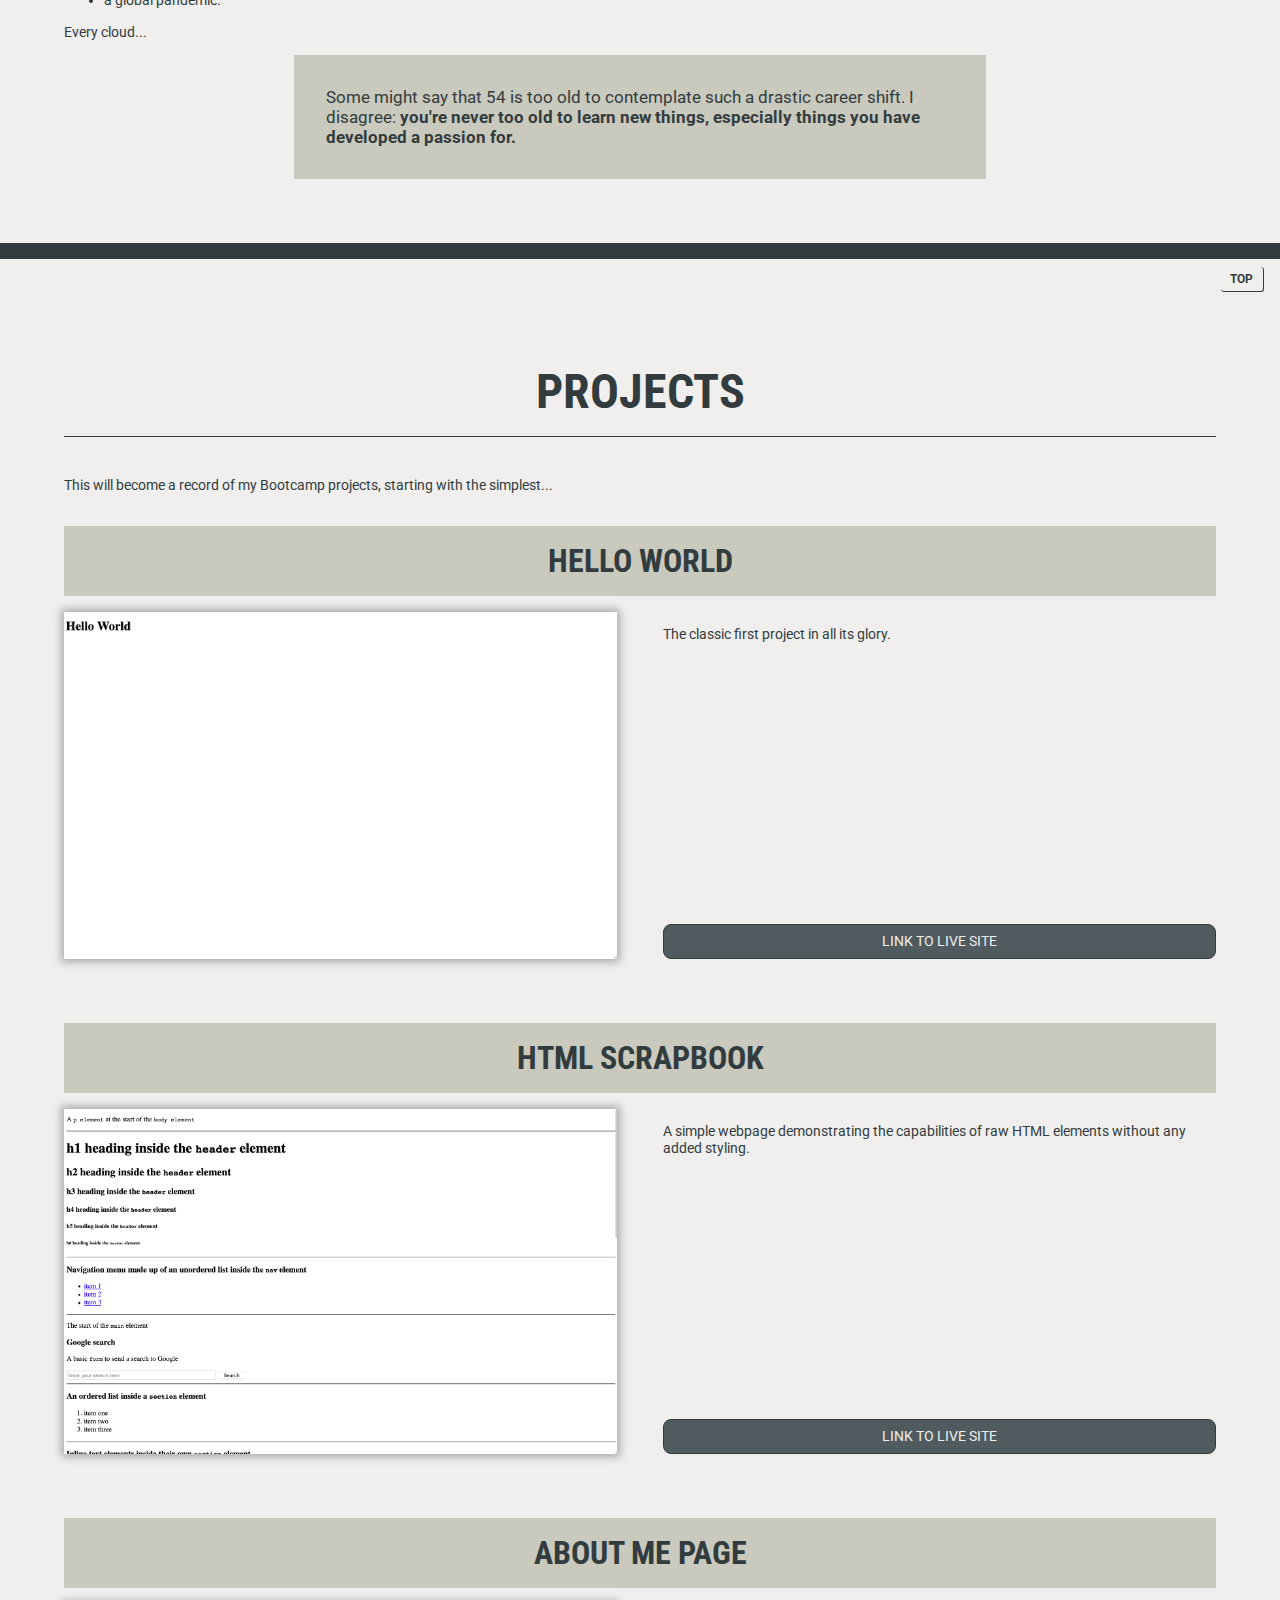
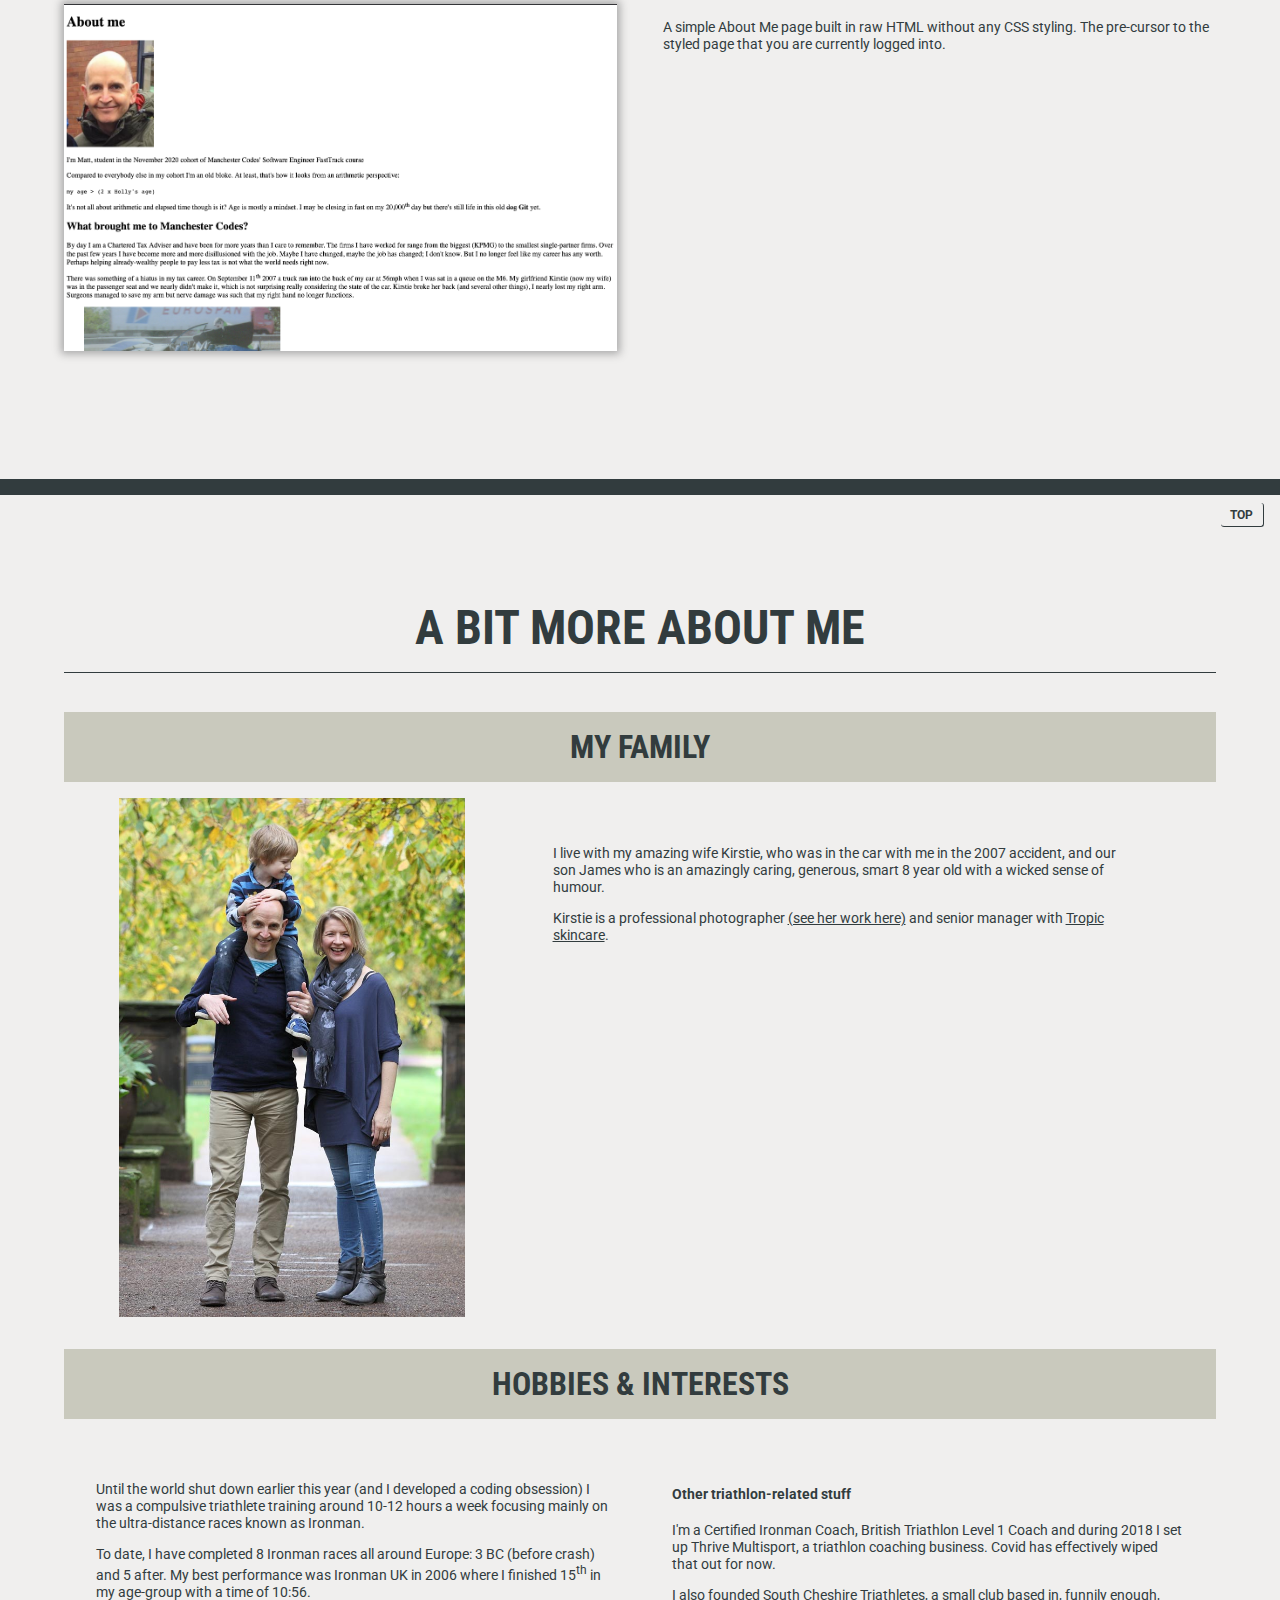
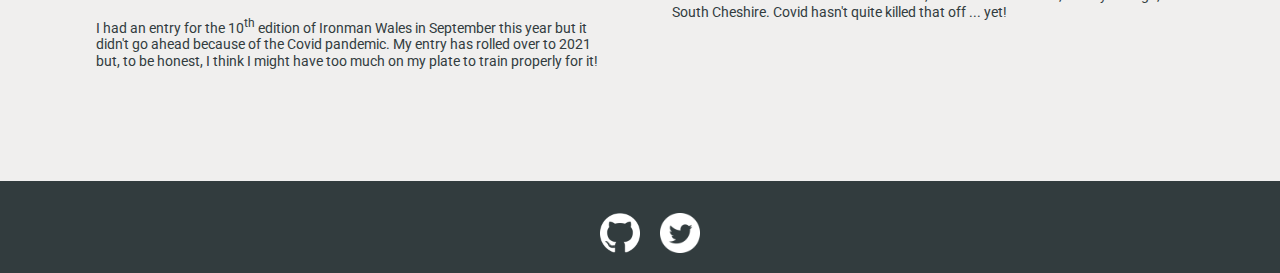
==== commit f2a980e4: "added sticky nav functionality plus subtle box shadow added to the nav element on scroll down" ====
--- a/index.html
+++ b/index.html
@@ -131,5 +131,14 @@
       </div>
     </footer>
   </main>
+  <script>
+    window.addEventListener('scroll', () => {
+      if(window.scrollY > 0) {
+        document.querySelector('nav').style.boxShadow = '0 3px rgba(0,0,0,0.1)';
+      } else {
+        document.querySelector('nav').style.boxShadow = 'none';
+      }
+    });
+  </script>
 </body>
 </html>--- a/styles.css
+++ b/styles.css
@@ -39,6 +39,13 @@
   margin: 0;
 }
 
+nav {
+  width: 100%;
+  position: fixed;
+  z-index: 1;
+  background-color: var(--dark-grey);
+}
+
 .main-nav {
   display: flex;
   justify-content: space-evenly;
@@ -76,7 +83,7 @@
   display: flex;
   flex-direction: column;
   align-items: center;
-  margin-top: 10vh;
+  margin-top: 15vh;
 }
 
 .inner img {
@@ -214,7 +221,7 @@
 #contact {
   background-color: inherit;
   color: inherit;
-  padding: 7vh 10vw;
+  padding: 10vh 10vw;
 }
 
 #contact h1 {
@@ -240,13 +247,21 @@
   outline: 5px solid var(--orange);
 }
 
+.button-container {
+  width: 100%;
+  display: flex;
+  justify-content: space-between;
+}
+
 .button {
   font-size: 0.85rem;
   font-weight: 600;
+  line-height: 1.7rem;
   text-transform: uppercase;
   width: 48%;
-  padding: 0.2rem;
-  
+  /* padding: 0.3rem; */
+  margin: 0;
+  cursor: pointer;
 }
 
 .submit {
